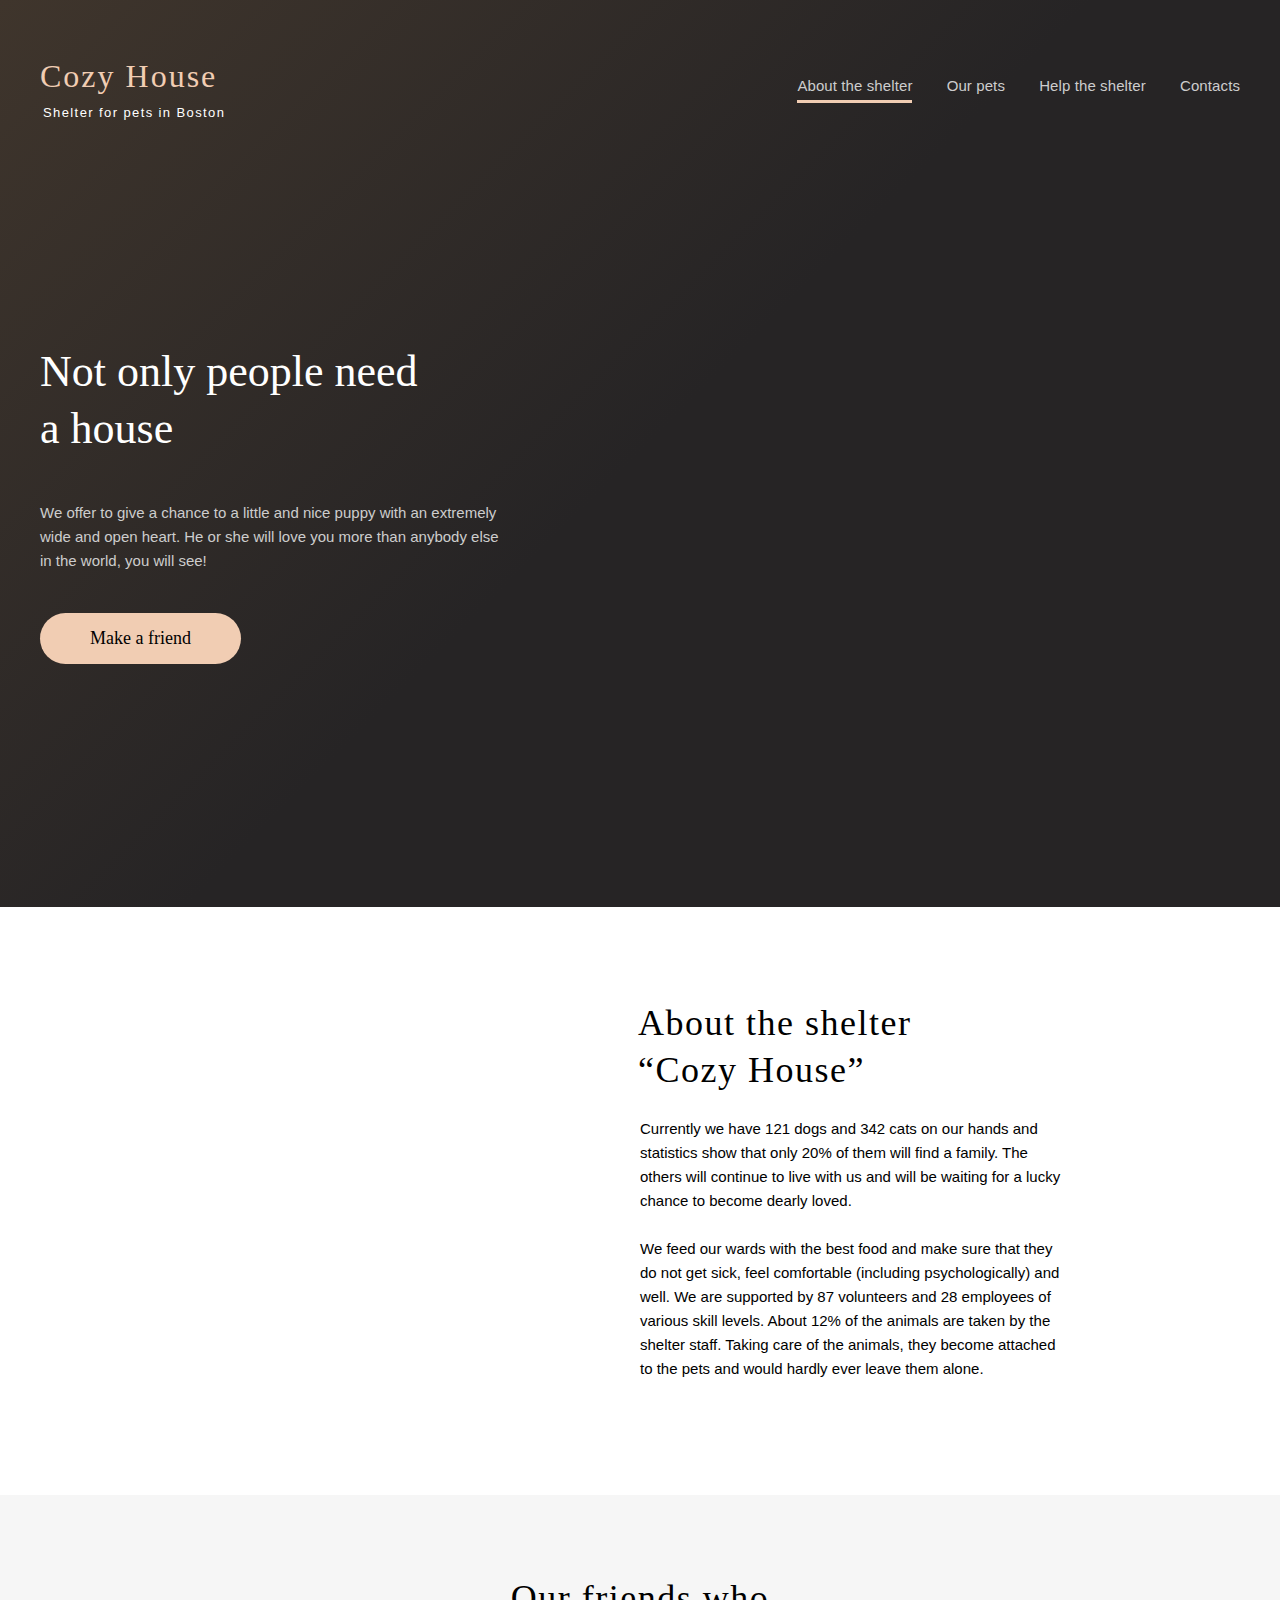
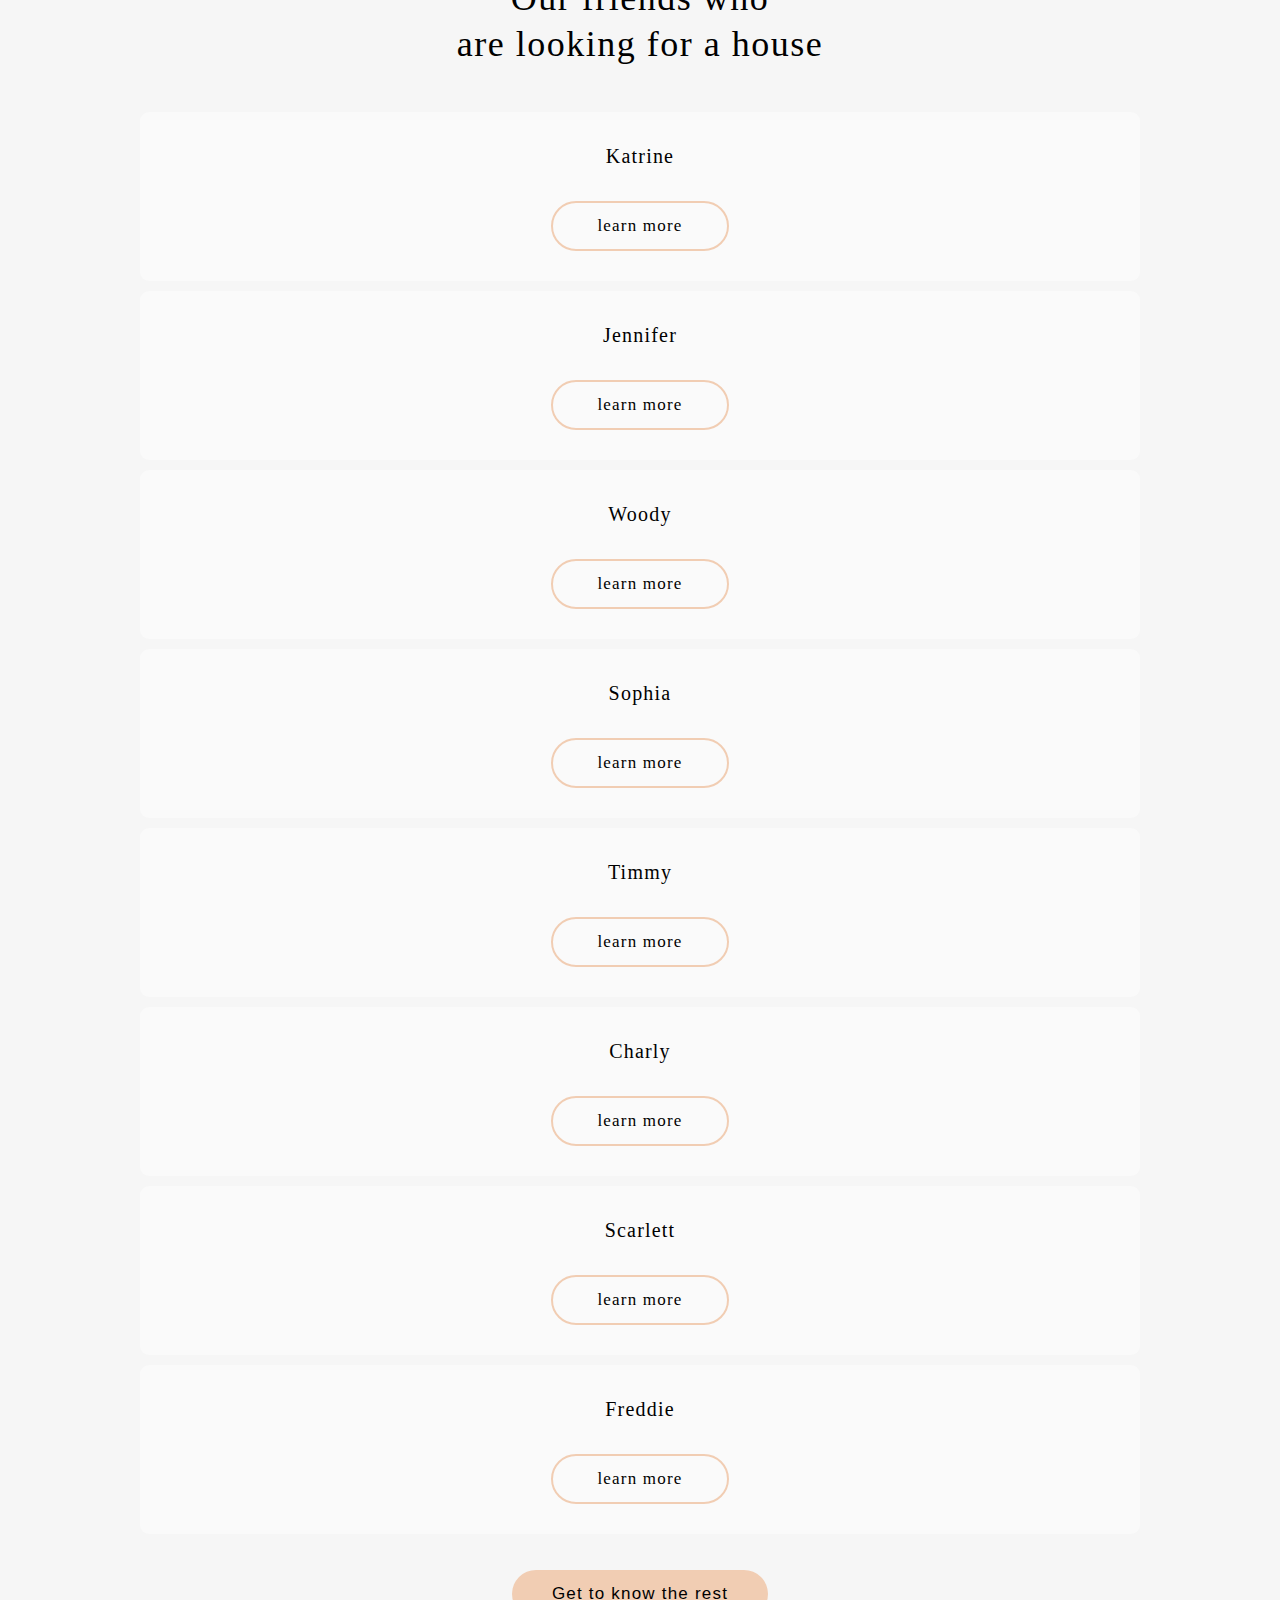
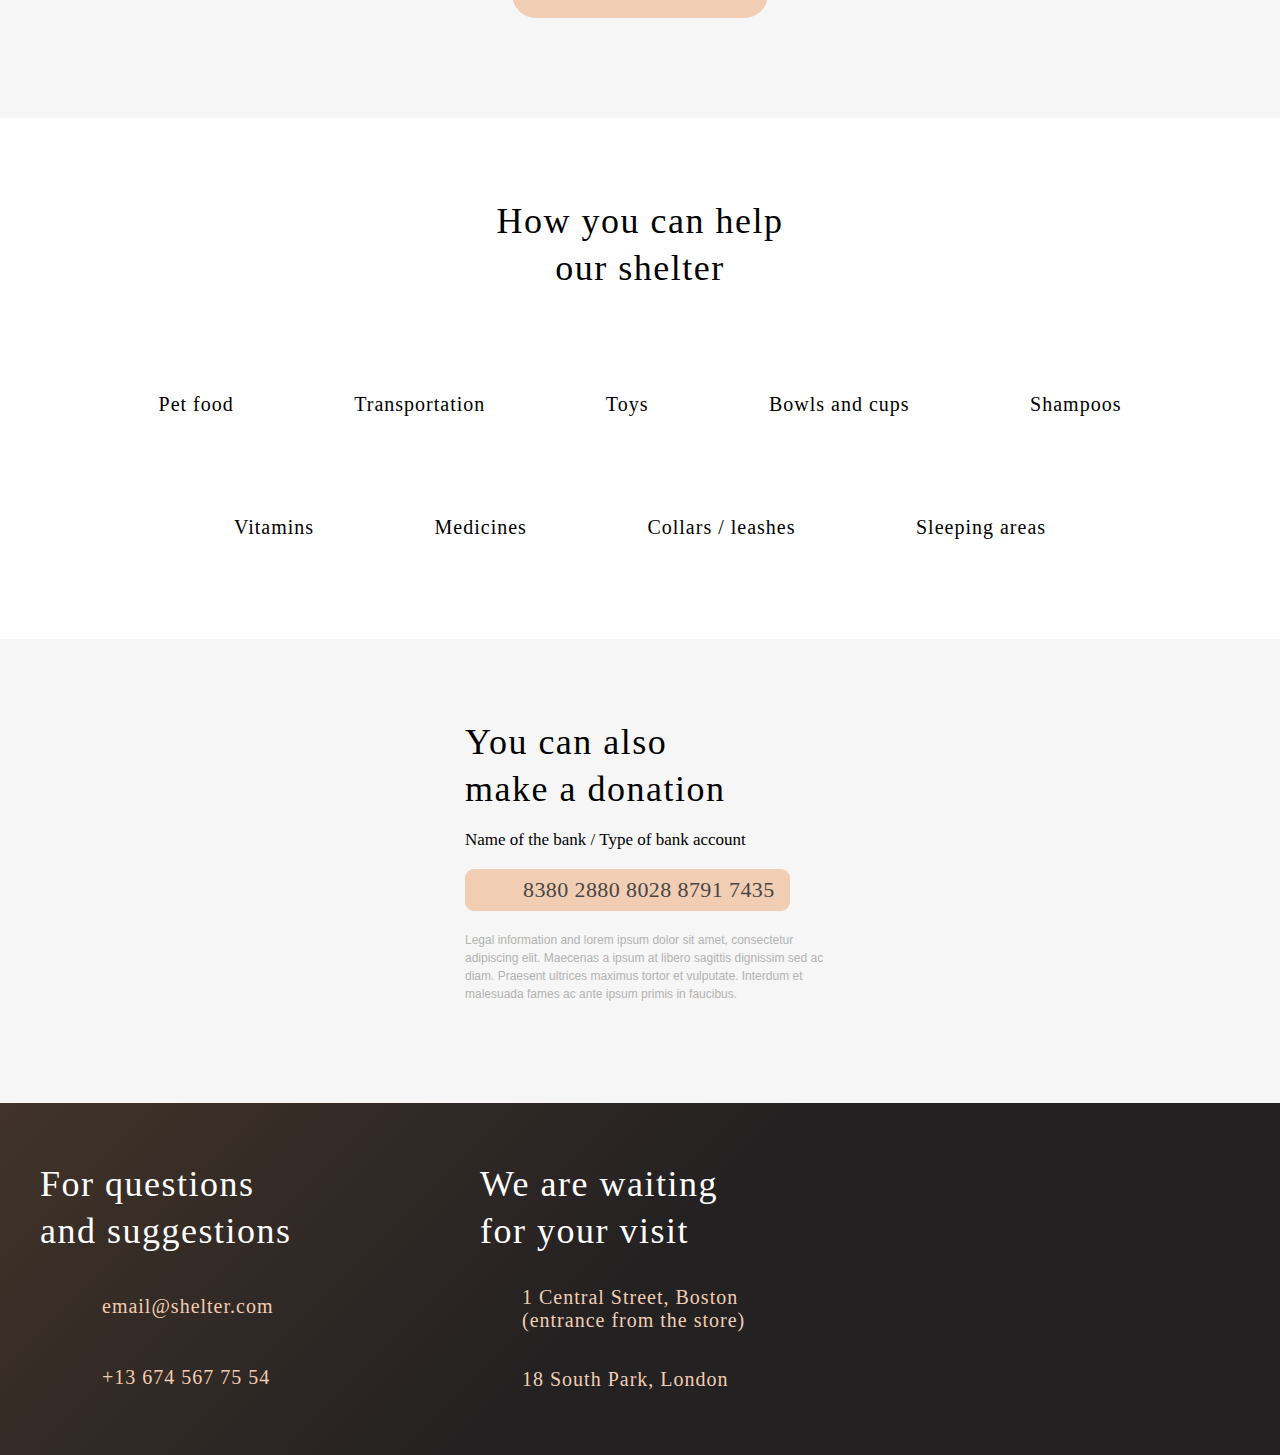
==== shelter/index.html @ b27791b8 "feat: add new files for shelter" ====
<!DOCTYPE html>
<html lang="en">
<head>
    <meta charset="UTF-8">
    <meta http-equiv="X-UA-Compatible" content="IE=edge">
    <meta name="viewport" content="width=device-width, initial-scale=1.0">
    <title>Shelter</title>
    <meta name="description" content="">
    <meta name="keywords" content="">
    <link rel="stylesheet" href="css/style.css">


    <script src="https://ajax.googleapis.com/ajax/libs/jquery/3.6.0/jquery.min.js"></script>

    <!-- owl.carousel -->
    <link rel="stylesheet" href="css/owl.carousel.min.css">
    <script src="js/owl.carousel.min.js"></script>
    <!-- end owl.carousel -->

    
</head>
<body>
    <header>
        <div class="main">
            <a href="index.html" class="logo">          
                <b>Cozy House</b>
                <span>Shelter for pets in Boston</span>
            </a>
            <nav>
                <ul>
                    <li><a href="index.html" class="active">About the shelter</a></li>
                    <li><a href="pets.html">Our pets</a></li>
                    <li><a href="#">Help the shelter</a></li>
                    <li><a href="#">Contacts</a></li>
                </ul>
            </nav>
        </div>
    </header>
    <div class="wrap my-header">
        <div class="main">
            <div class="my-header-cont">                               
                <h1>Not only people need a house</h1>
                <p>We offer to give a chance to a little and nice puppy with an extremely wide and open heart. He or she will love you more than anybody else in the world, you will see!</p>
                <a href="index.html#friends">Make a friend</a>
            </div>
        </div>
    </div>

    <div class="wrap about-home white">
        <div class="main">
            <div class="about-left">
                <img src="img/about-pets.png" alt="">
            </div>
            <div class="about-right">
                <h3>About the shelter “Cozy House”</h3>
                <p>Currently we have 121 dogs and 342 cats on our hands and statistics show that only 20% of them will find a family. The others will continue to live with us and will be waiting for a lucky chance to become dearly loved.</p>
                <p>We feed our wards with the best food and make sure that they do not get sick, feel comfortable (including psychologically) and well. We are supported by 87 volunteers and 28 employees of various skill levels. About 12% of the animals are taken by the shelter staff. Taking care of the animals, they become attached to the pets and would hardly ever leave them alone.</p>
            </div>
        </div>
    </div>

    <div class="wrap friends-home grey" id="friends">
        <div class="main">
            <h3>Our friends who<br> are looking for a house</h3>
            <div class="owl-carousel carusel-home">
                <div class="block-pets">
                    <img src="img/pets-katrine.jpg" alt="">
                    <span>Katrine</span>
                    <div class="learn-more">learn more</div>
                    <div class="info">
                        <div class="type">Cat - British Shorthair</div>
                        <p>Katrine is a beautiful girl. She is as soft as the finest velvet with a thick lush fur. Will love you until the last breath she takes as long as you are the one. She is picky about her affection. She loves cuddles and to stretch into your hands for a deeper relaxations.</p>
                        <ul>
                            <li><strong>Age:</strong> 2 months</li>
                            <li><strong>Inoculations:</strong> none</li>
                            <li><strong>Diseases:</strong> none</li>
                            <li><strong>Parasites:</strong> none</li>
                        </ul>
                    </div>
                </div>

                <div class="block-pets">
                    <img src="img/pets-jennifer.jpg" alt="">
                    <span>Jennifer</span>
                    <div class="learn-more">learn more</div>
                    <div class="info">
                        <div class="type">Dog - Labrador</div>
                        <p>Jennifer is a sweet 2 months old Labrador that is patiently waiting to find a new forever home. This girl really enjoys being able to go outside to run and play, but won't hesitate to play up a storm in the house if she has all of her favorite toys.</p>
                        <ul>
                            <li><strong>Age:</strong> 2 months</li>
                            <li><strong>Inoculations:</strong> none</li>
                            <li><strong>Diseases:</strong> none</li>
                            <li><strong>Parasites:</strong> none</li>
                        </ul>
                    </div>
                </div>
           
                <div class="block-pets">
                    <img src="img/pets-woody.jpg" alt="">
                    <span>Woody</span>
                    <div class="learn-more">learn more</div>
                    <div class="info">
                        <div class="type">Dog - Golden Retriever</div>
                        <p>Woody is a handsome 3 1/2 year old boy. Woody does know basic commands and is a smart pup. Since he is on the stronger side, he will learn a lot from your training. Woody will be happier when he finds a new family that can spend a lot of time with him.</p>
                        <ul>
                            <li><strong>Age:</strong> 2 months</li>
                            <li><strong>Inoculations:</strong> none</li>
                            <li><strong>Diseases:</strong> none</li>
                            <li><strong>Parasites:</strong> none</li>
                        </ul>
                    </div>
                </div>
            
                <div class="block-pets">
                    <img src="img/pets-sophia.jpg" alt="">
                    <span>Sophia</span>
                    <div class="learn-more">learn more</div>
                    <div class="info">
                        <div class="type">Dog - Shih tzu</div>
                        <p>Sophia here and I'm looking for my forever home to live out the best years of my life. I am full of energy. Everyday I'm learning new things, like how to walk on a leash, go potty outside, bark and play with toys and I still need some practice.</p>
                        <ul>
                            <li><strong>Age:</strong> 2 months</li>
                            <li><strong>Inoculations:</strong> none</li>
                            <li><strong>Diseases:</strong> none</li>
                            <li><strong>Parasites:</strong> none</li>
                        </ul>
                    </div>
                </div>
            
                <div class="block-pets">
                    <img src="img/pets-timmy.jpg" alt="">
                    <span>Timmy</span>
                    <div class="learn-more">learn more</div>
                    <div class="info">
                        <div class="type">Cat - British Shorthair</div>
                        <p>Timmy is an adorable grey british shorthair male. He loves to play and snuggle. He is neutered and up to date on age appropriate vaccinations. He can be chatty and enjoys being held. Timmy has a lot to say and wants a person to share his thoughts with.</p>
                        <ul>
                            <li><strong>Age:</strong> 2 months</li>
                            <li><strong>Inoculations:</strong> none</li>
                            <li><strong>Diseases:</strong> none</li>
                            <li><strong>Parasites:</strong> none</li>
                        </ul>
                    </div>
                </div>
            
                <div class="block-pets">
                    <img src="img/pets-charly.jpg" alt="">
                    <span>Charly</span>
                    <div class="learn-more">learn more</div>
                    <div class="info">
                        <div class="type">Dog - Jack Russell Terrier </div>
                        <p>This cute boy, Charly, is three years old and he likes adults and kids. He isn’t fond of many other dogs, so he might do best in a single dog home. Charly has lots of energy, and loves to run and play. We think a fenced yard would make him very happy.</p>
                        <ul>
                            <li><strong>Age:</strong> 2 months</li>
                            <li><strong>Inoculations:</strong> none</li>
                            <li><strong>Diseases:</strong> none</li>
                            <li><strong>Parasites:</strong> none</li>
                        </ul>
                    </div>
                </div>
            
                <div class="block-pets">
                    <img src="img/pets-scarlet.jpg" alt="">
                    <span>Scarlett</span>
                    <div class="learn-more">learn more</div>
                    <div class="info">
                        <div class="type">Dog - Jack Russell Terrier</div>
                        <p>Scarlett is a happy, playful girl who will make you laugh and smile. She forms a bond quickly and will make a loyal companion and a wonderful family dog or a good companion for a single individual too since she likes to hang out and be with her human..</p>
                        <ul>
                            <li><strong>Age:</strong> 2 months</li>
                            <li><strong>Inoculations:</strong> none</li>
                            <li><strong>Diseases:</strong> none</li>
                            <li><strong>Parasites:</strong> none</li>
                        </ul>
                    </div>
                </div>
           
                <div class="block-pets">
                    <img src="img/pets-freddie.jpg" alt="">
                    <span>Freddie</span>
                    <div class="learn-more">learn more</div>
                    <div class="info">
                        <div class="type">Cat - British Shorthair</div>
                        <p>Freddie is a little shy at first, but very sweet when he warms up. He likes playing with shoe strings and bottle caps. He is quick to learn the rhythms of his human’s daily life. Freddie has bounced around a lot in his life, and is looking to find his forever home.</p>
                        <ul>
                            <li><strong>Age:</strong> 2 months</li>
                            <li><strong>Inoculations:</strong> none</li>
                            <li><strong>Diseases:</strong> none</li>
                            <li><strong>Parasites:</strong> none</li>
                        </ul>
                    </div>
                </div>
            </div>
            <a class="link-but" href="pets.html">Get to know the rest</a>
        </div>
    </div>

    <div class="wrap help-home white">
        <div class="main">
            <h3>How you can help<br> our shelter</h3>
            <div class="all-help-block">
                <div class="help-block">
                    <img src="img/icon/icon-pet-food.svg" alt="">
                    <span>Pet food</span>
                </div>
                <div class="help-block">
                    <img src="img/icon/icon-transportation.svg" alt="">
                    <span>Transportation</span>
                </div>
                <div class="help-block">
                    <img src="img/icon/icon-toys.svg" alt="">
                    <span>Toys</span>
                </div>
                <div class="help-block">
                    <img src="img/icon/icon-bowls-and-cups.svg" alt="">
                    <span>Bowls and cups</span>
                </div>
                <div class="help-block">
                    <img src="img/icon/icon-shampoos.svg" alt="">
                    <span>Shampoos</span>
                </div>
                <div class="help-block">
                    <img src="img/icon/icon-vitamins.svg" alt="">
                    <span>Vitamins</span>
                </div>
                <div class="help-block">
                    <img src="img/icon/icon-medicines.svg" alt="">
                    <span>Medicines</span>
                </div>
                <div class="help-block">
                    <img src="img/icon/icon-collars-leashes.svg" alt="">
                    <span>Collars / leashes</span>
                </div>
                <div class="help-block">
                    <img src="img/icon/icon-sleeping-area.svg" alt="">
                    <span>Sleeping areas</span>
                </div>
            </div>
        </div>
    </div>


    <div class="wrap addition grey">
        <div class="main">
            <div class="addition-left">
                <img src="img/donation-dog.png" alt="">
            </div>
            <div class="addition-right">
                <h3>You can also<br> make a donation</h3>
                <p class="big-p">Name of the bank / Type of bank account</p>

                <a class="card-link" href="#">8380 2880 8028 8791 7435</a>

                <p>Legal information and lorem ipsum dolor sit amet, consectetur adipiscing elit. Maecenas a ipsum at libero sagittis dignissim sed ac diam. Praesent ultrices maximus tortor et vulputate. Interdum et malesuada fames ac ante ipsum primis in faucibus.</p>
            </div>
           
        </div>
    </div>
    

    <footer>
        <div class="main">
            <div class="foot-block">
                <h3>For questions<br> and suggestions</h3>
                <a href="mailto:email@shelter.com" class="foot-mail">email@shelter.com</a><br>
                <a href="tel:+136745677554" class="foot-phone">+13 674 567 75 54</a>
            </div>
            <div class="foot-block">
                <h3>We are waiting<br> for your visit</h3>
                <a href="https://www.google.com/maps/@46.0655833,34.298531,10z?hl=ru" class="foot-map">1 Central Street, Boston<br> (entrance from the store)</a><br>
                <a href="https://www.google.com/maps/@46.0655833,34.298531,10z?hl=ru" class="foot-map">18 South Park, London </a>
            </div>
        </div>
    </footer>


    <div class="modal_bg">
        <div class="modal_window">
            <div class="modal_close"></div>
            <div class="modal_content">
                
            </div>
        </div>
    </div>

    
    <script>
        $(document).ready(function(){
            $(".owl-carousel").owlCarousel({
                margin : 70,
                nav : true,
                loop: true,
                navText: [],
                navElement : 'div',
                responsive:{
                    0:{
                        items:1
                    },
                    600:{
                        items:2,
                        margin : 40
                    },
                    1000:{
                        items:3,
                        margin : 40
                    },
                    1200:{
                        items:3,
                    }
                }
                
            });
        });
    </script>


<script src="js/script.js"></script>

    
</body>
</html>
---- shelter/css/style.css ----
@charset "utf-8";

* {
    margin: 0;
    padding: 0;
}

html {
    position: relative;
}

body {
    width: 100%;
    min-width: 320px;
    font-family: Arial, sans-serif;
    font-size: 15px;
    -webkit-text-size-adjust: none;
}

.hidden {
    width:auto;
    margin-right: 20px;
    overflow:hidden;
}

img {
    border: 0;
}

p {
    margin-bottom: 24px;
}

a:hover {
    text-decoration: none;
}

h3 {
    margin-bottom: 23px;
    font-family: Georgia, serif;
    font-weight: 400;
    font-size: 36px;
    line-height: 1.3;
    letter-spacing: 1.5px;
}

header nav ul li a,
header nav ul li a:after,
.learn-more,
.owl-nav .owl-prev:hover,
.owl-nav .owl-next,
.link-but,
.my-header-cont a,
.card-link,
.block-pets,
.modal_close{
    -webkit-transition: all 0.3s;
    -moz-transition: all 0.3s;
    -o-transition: all 0.3s;
    transition: all 0.3s;
}

header,
footer,
.wrap {
    width: auto;
    max-width: 1920px;
    margin: 0 auto;
    padding: 80px 40px 100px 40px;
}

.main {
    margin: 0 auto;
    position: relative;
    min-height: 30px;
    max-width: 1200px;
    width: auto;
}

/*------ HEADER HOME------*/

header {
    padding: 0px 40px 0 40px;
    color: #fff;
    height: 60px;
    position: relative;
    z-index: 1;
    top: 58px;
}

header a {
    color: #fff;
}

header .main {
    display: flex;
    justify-content: space-between;
}

header .logo {
    text-decoration: none;
    font-weight: 300;
}

header .logo b {
    font-family: Georgia, serif;
    font-size: 32px;
    display: block;
    font-weight: 400;
    margin-bottom: 8px;
    letter-spacing: 2.0px;
    color: #F1CDB3
}

header .logo span {
    margin-left: 3px;
    letter-spacing: 1.4px;
    font-size: 13px;
}

header nav {
    margin-top: 19px;
    cursor: default;
}

header nav ul li {
    display: inline-block;
    margin-left: 30px;
}

header nav ul li a {
    text-decoration: none;
    color: #cdcdcd;
    position: relative;
    padding: 4px 0 6px 0;
    letter-spacing: 0.1px;
}

header nav ul li a.active {
    border-bottom: 3px solid #F1CDB3;
}

header nav ul li a:hover {
    color: #fff;
}

/*------ HEADER 2------*/

.header-2 {  
    color: #000;
    height: 60px;
    top: 0px;
    margin:30px 0 30px 0;
}


.header-2 .logo b {
    color: #000;
    font-weight:400;
    margin-bottom: 7px;
    letter-spacing:1.6px;
}

.header-2 .logo span {
    color:#000;
    font-weight:600;
    letter-spacing:1.0px;
}

.header-2 nav ul li a {
    text-decoration: none;
    color: #000;
    position: relative;
    padding: 4px 0 5px 0;
}

.header-2 nav ul li a:hover {
    color: #000000b8;
}

/*------ MY-HEADER HOME------*/


.my-header {
    background: #242223;
    background: linear-gradient(135deg, rgb(63 53 44) 0%, rgb(38 36 37) 50%);
    position: relative;
    margin-top: -60px;
    padding-bottom: 0;
}

.my-header .main {
    background: url(../img/start-screen-puppy.png) no-repeat bottom right 0px;
    min-height: 827px;
    color: #fff;
    display: flex;
    align-items: center;
}

.my-header-cont {
    max-width: 460px;
}

.my-header-cont h1 {
    font-family: Georgia, serif;
    font-weight: 400;
    margin-bottom: 44px;
    font-size: 44px;
    line-height: 1.3;
    width: 400px;
    margin-top:20px;
}

.my-header-cont p {
    line-height: 1.6;
    margin-bottom: 40px;
    color: #cdcdcd;
}

.my-header-cont a {
    color: #000;
    background: #F1CDB3;
    text-decoration: none;
    padding: 15px 50px;
    display: inline-block;
    border-radius: 50px;
    font-family: Georgia, serif;
    font-size: 18px
}

.my-header-cont a:hover {
    background: #FDDCC4;
}

/*------ BG COLORS BLOCKS ------*/

.white {
    background: #fff;
}

.grey {
    background: #F6F6F6;
}

/*------ ABOUT HOME ------*/

.about-home .main {
    display: flex;
    margin-bottom:-10px;  
}

.about-home .about-left {
    width: 50%;
    text-align: center;
}
.about-home .about-left img {
    display:inline-block; margin: 0px 0 0 44px;
}

.about-home .about-right {
    width: 50%;
    max-width: 430px;
}

.about-home h3 {
    max-width: 360px;
    margin-top:13px;
    margin-left:-2px;
}

.about-home .about-right p {
    line-height: 1.6
}

/*------ FRIENDS HOME ------*/

.friends-home {
    text-align: center;
}

.friends-home h3 {
    margin-bottom: 60px;
}

.carusel-home {
    margin: -16px 90px 36px 90px !important;
    width: calc(100% - 180px) !important;
    
}

.block-pets {
    background: #fafafa;
    padding-bottom: 30px;
    border-radius: 9px;
    font-family: Georgia, serif;
    overflow:hidden;
    margin:10px;
    cursor:pointer;
}

.block-pets:hover {
    box-shadow: 0 0 18px #00000017;
}

.block-pets img {
    margin-bottom: 29px;
}

.block-pets span {
    font-size: 20px;
    letter-spacing: 1.2px;
    display: block;
    margin-bottom: 33px;
}

.block-pets .learn-more {
    border: 2px solid #F1CDB3;
    display: inline-block;
    padding: 13px 44px;
    border-radius: 50px;
    cursor: pointer;
    font-size: 17px;
    letter-spacing: 1.2px;
}

.block-pets:hover .learn-more {
    background: #F1CDB3;
}

.block-pets .info {
    display: none;
}

.carusel-home .owl-nav {
    position: absolute;
    left: -90px;
    right: -90px;
    top: calc(50% - 35px);
}

.owl-nav .owl-prev {
    border: 2px solid #F1CDB3;
    width: 52px;
    height: 52px;
    border-radius: 50%;
    position: absolute;
    left: 0;
    background: url(../img/icon/left-arrow.svg) no-repeat center center;
    background-size: 16px;
}

.owl-nav .owl-next {
    border: 2px solid #F1CDB3;
    width: 52px;
    height: 52px;
    border-radius: 50%;
    position: absolute;
    right: 0;
    background: url(../img/icon/right-arrow.svg) no-repeat center center;
    background-size: 16px;
}

.owl-nav .owl-prev:hover,
.owl-nav .owl-next:hover {
    background-color: #F1CDB3;
}

.owl-prev.disabled,
.owl-next.disabled {
    border: 2px solid #00000085;
    opacity: 0.3;
    cursor: default !important;
}

.owl-prev.disabled:hover,
.owl-next.disabled:hover {
    background-color: #F6F6F6;
}

.link-but {
    background: #F1CDB3;
    display: inline-block;
    padding: 14px 40px;
    text-decoration: none;
    border-radius: 50px;
    cursor: pointer;
    font-size: 17px;
    letter-spacing: 1.2px;
    color: #000
}

.link-but:hover {
    background: #FDDCC4;
}

/*------ HELP HOME ------*/

.help-home {
    text-align: center;
}

.help-home h3 {
    margin-bottom: 60px;
}

.all-help-block {
    display: flex;
    flex-wrap: wrap;
    justify-content: center;
    max-width: 1026px;
    margin: 59px auto 0 auto;
    justify-items: center;
    gap: 59px 120.5px;    
}


.help-block span {
   display:block;
    font-family: Georgia, serif;
    font-size: 20px;
    margin-top: 24px;
    letter-spacing: 1px;
}

/*------ ADDITION HOME------*/

.addition .main {
    display: flex;
    justify-content: center;
    align-items: center;
    margin-bottom:-24px;
}

.addition-left {
    margin-right: 30px;
}
.addition-left img {
    margin-top: -13px;
}

.addition-right {
    max-width: 380px;
}

.addition-right h3 {
    margin-bottom: 15px;
}

.addition-right p {
    color: #B2B2B2;
    font-size: 12px;
    line-height: 1.5;
}

.addition-right .big-p {
    color: #000;
    font-family: Georgia, serif;
    font-size: 17px;
    margin-bottom:16px;
}

.card-link {
    font-family: Georgia, serif;
    font-size: 22px;
    text-decoration: none;
    color: #464646;
    background: #F1CDB3 url(../img/icon/credit-card.svg) no-repeat 15px 10px;
    border-radius: 9px;
    padding: 8px 15px 8px 58px;
    display: inline-block;
    margin-bottom: 20px;
    letter-spacing:0.4px;
}

.card-link:hover {
    background-color: #FDDCC4;
}

/*------ FRIENDS-PAGE ------*/

.friends-page {
    text-align:center;
}
.friends-page h3 {
    margin-bottom:60px;
}
.all-pets {
    display:flex; 
    flex-wrap:wrap;
    margin:0 -20px;
    margin-bottom:24px;
}
.all-pets .block-pets {
    width:calc(25% - 40px);
    margin:0 20px 30px 20px;
}


/*------ FOOTER ------*/

footer {
    padding: 0px 40px;
    background: linear-gradient(135deg, rgba(65, 51, 41, 1) 0%, rgba(36, 33, 34, 1) 50%);
    color: #fff;
}

footer a {
    color: #F1CDB3;
    text-decoration: none;
    display: inline-block;
    min-height: 40px;
    margin-bottom: 8px;
    display: flex;
    align-items: center
}

footer .main {
    display: flex;
    background: url(../img/footer-puppy.png) no-repeat bottom right;
    padding: 58px 0 50px 0;
}

.foot-block {
    font-size: 20px;
    font-family: Georgia, serif;
    width: 30%;
    margin-right: 80px;
    letter-spacing:1px;
}

.foot-block h3 {
    margin-bottom: 32px
}

.foot-mail {
    background: url(../img/icon/icon-email.svg) no-repeat 0 center;
    padding-left: 62px;
}

.foot-phone {
    background: url(../img/icon/icon-phone.svg) no-repeat 0 center;
    padding-left: 62px;
}

.foot-map {
    background: url(../img/icon/icon-marker.svg) no-repeat 0 center;
    padding-left: 42px;
    margin-bottom: 4px;
}

/*------ MODAL ------*/

.modal_bg {
    position: fixed;
    top: 0;
    right: 0;
    bottom: 0;
    left: 0;
    background: #0000009e;
    z-index: 100;
    display: flex;
    display: none;
    overflow-y: auto;
    padding: 20px;
}

.modal_window {
    background: #fafafa;
    padding: 40px 40px 50px 40px;
    position: relative;
    max-width: 800px;
    width: 100%;
    min-height: 100px;
    margin: auto;
    align-self: center;
    border-radius:9px;
}

.modal_close {
    position: absolute;
    margin: 0;
    right: -54px;
    top: -46px;
    background: url(../img/icon/close.svg) no-repeat center center;
    background-size: 14px;
    display: block;
    width: 50px;
    height: 50px;
    cursor: pointer;
    border:2px solid #FDDCC4;
    border-radius:50%;
}
.modal_close:hover {
    background-color:#FDDCC4;
}

.modal_content {
    display: flex;
    align-items: center;
    font-family: Georgia, serif;
}

.modal_content img {margin-right:40px;}
.modal_content b {
    font-weight: 400;
    font-size: 36px;
    letter-spacing: 2px;
    margin-bottom:10px;
    display:block;
}
.modal_content .type {font-size:18px; font-weight:bold; margin-bottom:30px}
.modal_content p {
    max-height: auto;
    font-size: 15px;
    line-height: 1.5;
    margin-bottom: 30px;
}
.modal_content ul {
    list-style:none;
}
.modal_content ul li {
margin-bottom:8px;
}
.modal_content ul li:before {
    content:"•";
    color: #F1CDB3;
    font-size:18px;
    line-height:0.3;
    margin-right:10px;
    position:relative; 
    top:1px
}
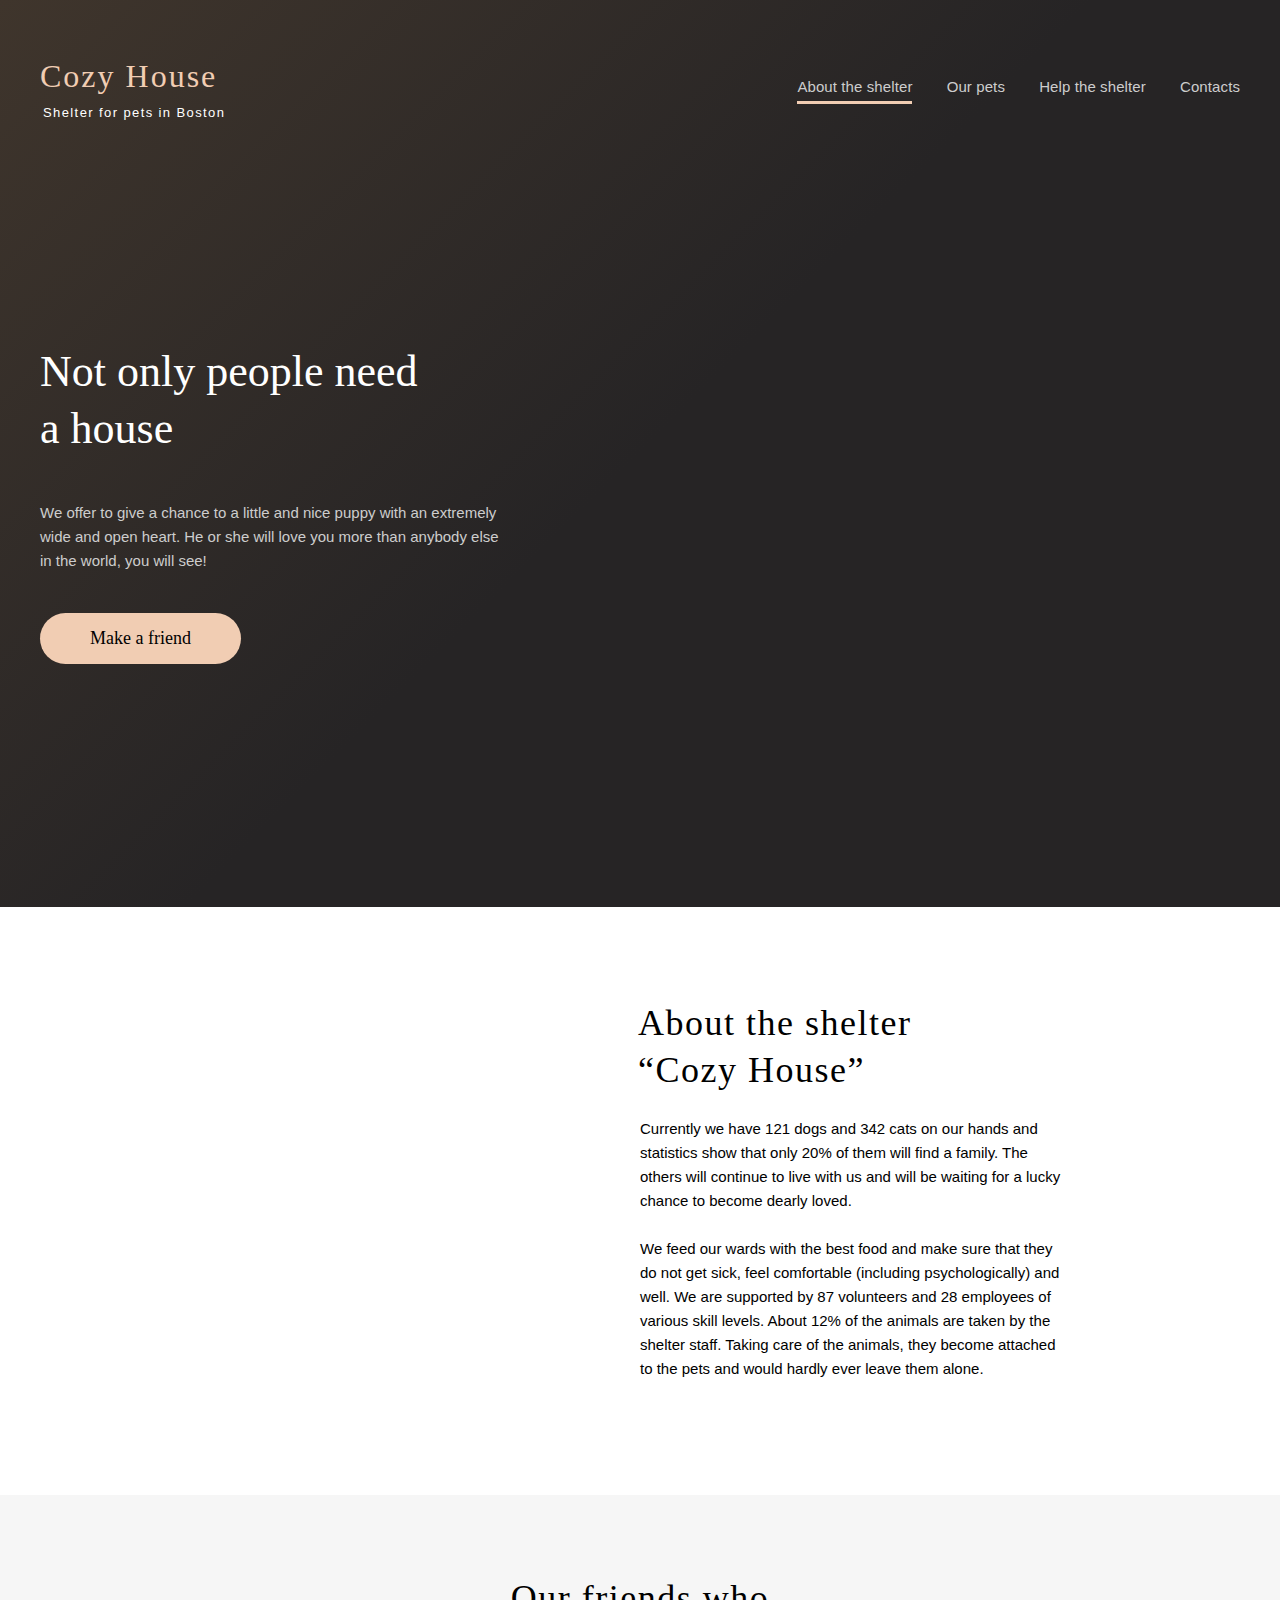
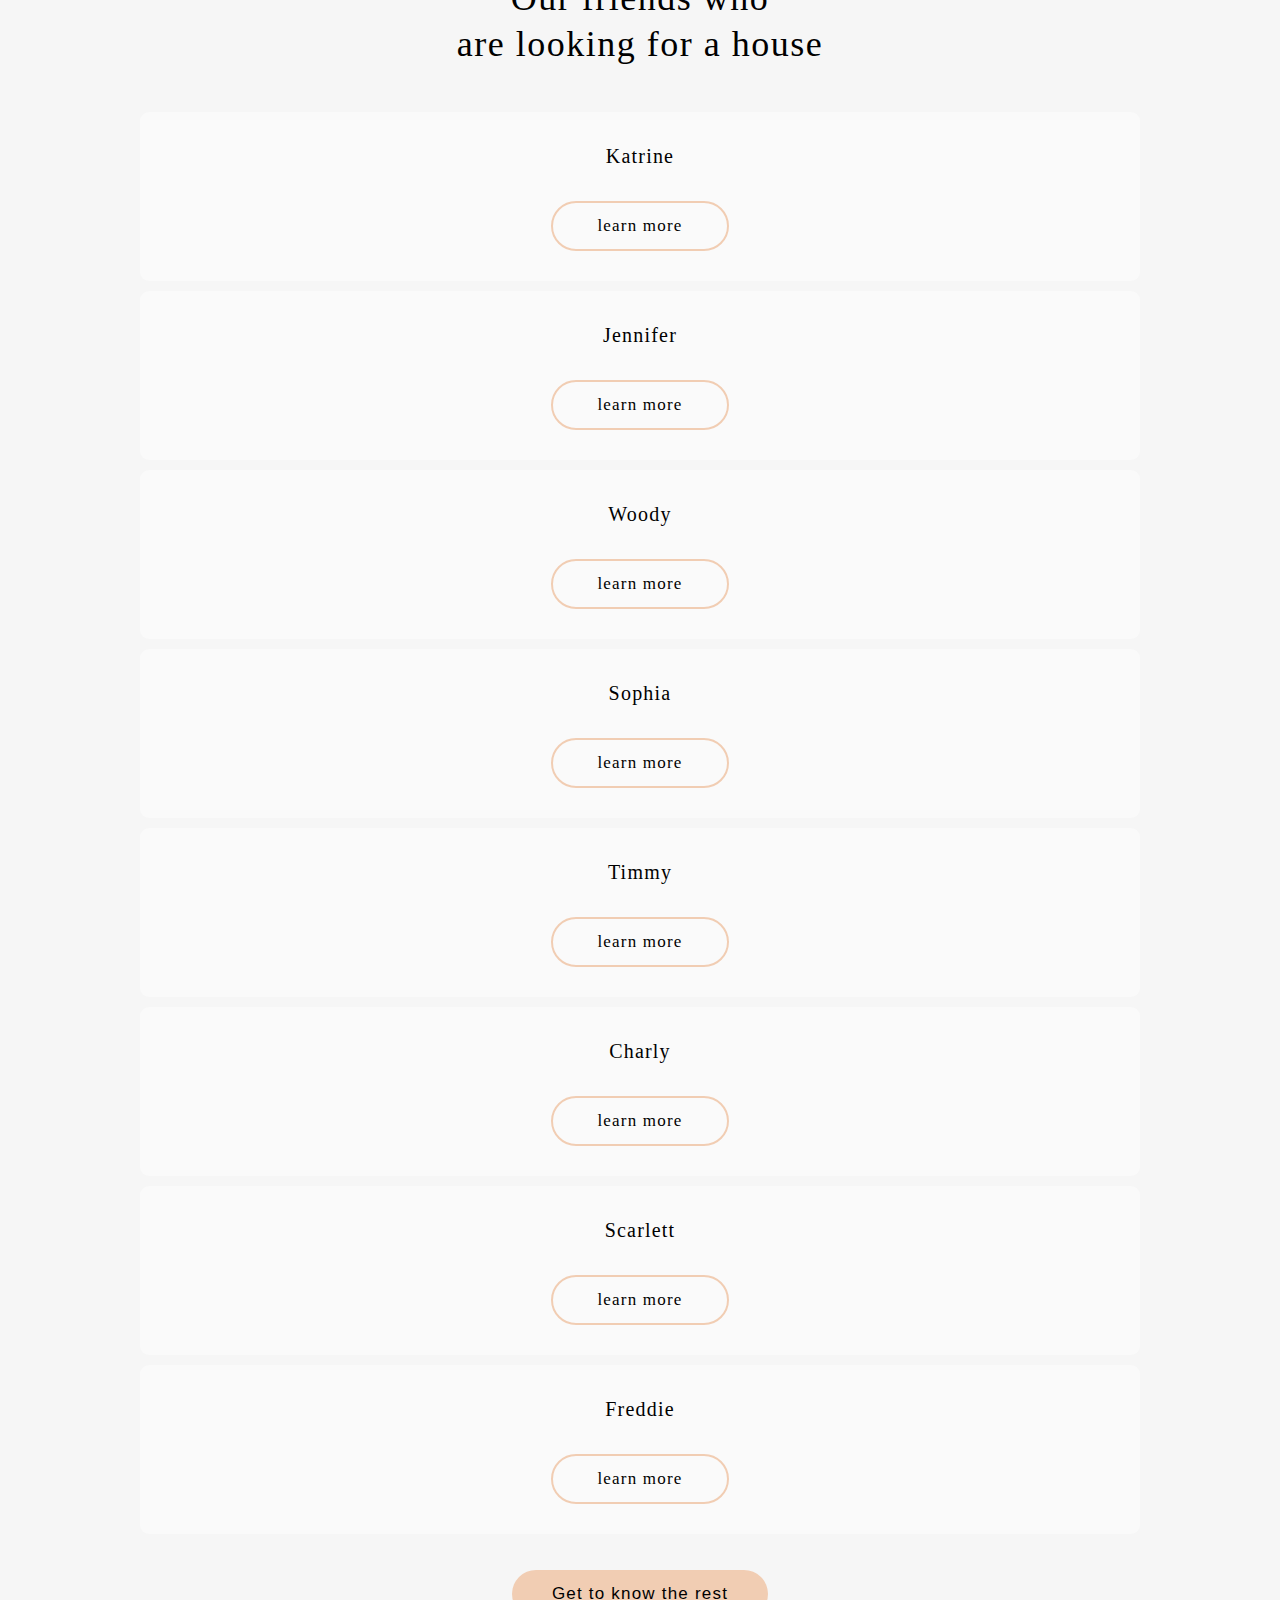
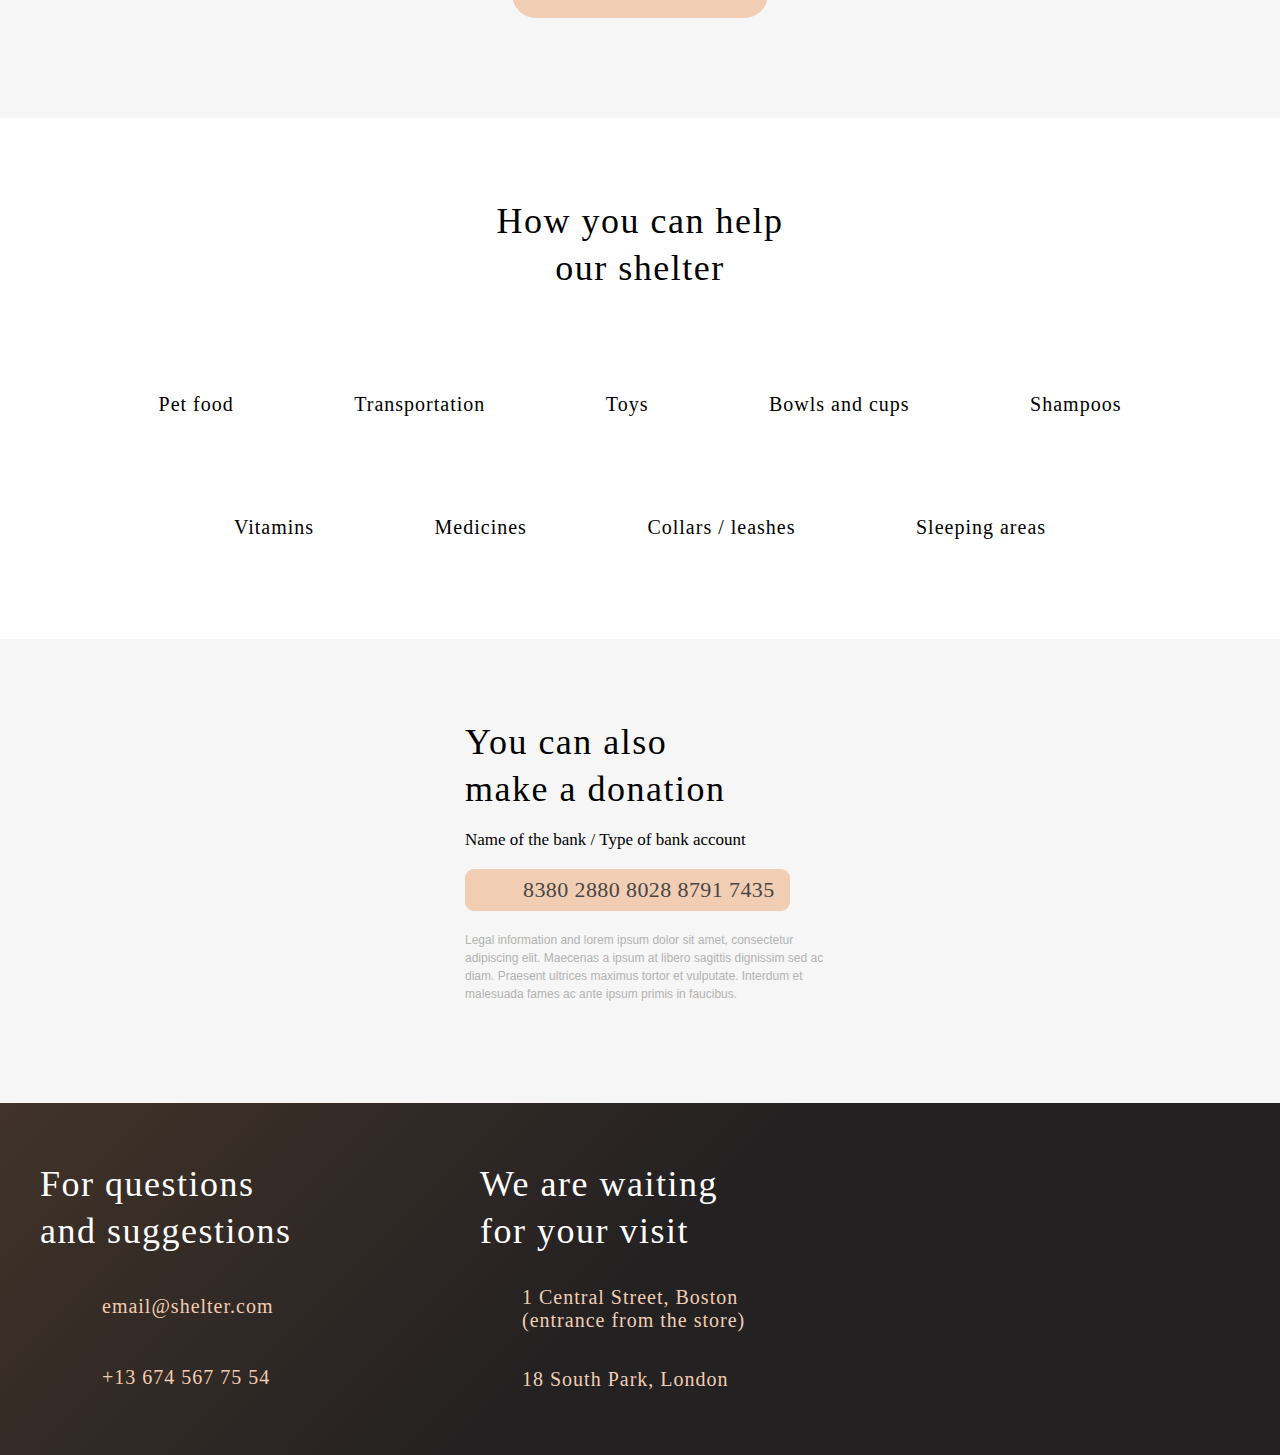
==== commit 42f3870b: "add adaptive version 768 and 320" ====
--- a/shelter/index.html
+++ b/shelter/index.html
@@ -7,8 +7,17 @@
     <title>Shelter</title>
     <meta name="description" content="">
     <meta name="keywords" content="">
+
+    <!-- Mobile -->
+    <meta name="apple-mobile-web-app-capable" content="yes" />
+    <meta name="viewport" content="width=device-width,initial-scale=1,maximum-scale=1,user-scalable=no" />
+    <meta http-equiv="X-UA-Compatible" content="IE=edge,chrome=1" />
+    <meta name="HandheldFriendly" content="true" />
+    <!-- Mobile end-->
+
     <link rel="stylesheet" href="css/style.css">
-
+    <link rel="stylesheet" href="css/media.css">
+    <link rel="shortcut icon" href="favicon.ico" type="image/x-icon">
 
     <script src="https://ajax.googleapis.com/ajax/libs/jquery/3.6.0/jquery.min.js"></script>
 
@@ -30,10 +39,11 @@
                 <ul>
                     <li><a href="index.html" class="active">About the shelter</a></li>
                     <li><a href="pets.html">Our pets</a></li>
-                    <li><a href="#">Help the shelter</a></li>
-                    <li><a href="#">Contacts</a></li>
+                    <li><a href="#help">Help the shelter</a></li>
+                    <li><a href="#contact">Contacts</a></li>
                 </ul>
             </nav>
+            <div id="nav-toggle"><span></span></div>
         </div>
     </header>
     <div class="wrap my-header">
@@ -195,7 +205,7 @@
         </div>
     </div>
 
-    <div class="wrap help-home white">
+    <div class="wrap help-home white" id="help">
         <div class="main">
             <h3>How you can help<br> our shelter</h3>
             <div class="all-help-block">
@@ -258,7 +268,7 @@
     </div>
     
 
-    <footer>
+    <footer id="contact">
         <div class="main">
             <div class="foot-block">
                 <h3>For questions<br> and suggestions</h3>
@@ -296,15 +306,11 @@
                     0:{
                         items:1
                     },
-                    600:{
+                    768:{
                         items:2,
-                        margin : 40
+                        margin : 20
                     },
-                    1000:{
-                        items:3,
-                        margin : 40
-                    },
-                    1200:{
+                    1280:{
                         items:3,
                     }
                 }
--- a/shelter/css/style.css
+++ b/shelter/css/style.css
@@ -1,632 +1,700 @@
-@charset "utf-8";
-
-* {
-    margin: 0;
-    padding: 0;
-}
-
-html {
-    position: relative;
-}
-
-body {
-    width: 100%;
-    min-width: 320px;
-    font-family: Arial, sans-serif;
-    font-size: 15px;
-    -webkit-text-size-adjust: none;
-}
-
-.hidden {
-    width:auto;
-    margin-right: 20px;
-    overflow:hidden;
-}
-
-img {
-    border: 0;
-}
-
-p {
-    margin-bottom: 24px;
-}
-
-a:hover {
-    text-decoration: none;
-}
-
-h3 {
-    margin-bottom: 23px;
-    font-family: Georgia, serif;
-    font-weight: 400;
-    font-size: 36px;
-    line-height: 1.3;
-    letter-spacing: 1.5px;
-}
-
-header nav ul li a,
-header nav ul li a:after,
-.learn-more,
-.owl-nav .owl-prev:hover,
-.owl-nav .owl-next,
-.link-but,
-.my-header-cont a,
-.card-link,
-.block-pets,
-.modal_close{
-    -webkit-transition: all 0.3s;
-    -moz-transition: all 0.3s;
-    -o-transition: all 0.3s;
-    transition: all 0.3s;
-}
-
-header,
-footer,
-.wrap {
-    width: auto;
-    max-width: 1920px;
-    margin: 0 auto;
-    padding: 80px 40px 100px 40px;
-}
-
-.main {
-    margin: 0 auto;
-    position: relative;
-    min-height: 30px;
-    max-width: 1200px;
-    width: auto;
-}
-
-/*------ HEADER HOME------*/
-
-header {
-    padding: 0px 40px 0 40px;
-    color: #fff;
-    height: 60px;
-    position: relative;
-    z-index: 1;
-    top: 58px;
-}
-
-header a {
-    color: #fff;
-}
-
-header .main {
-    display: flex;
-    justify-content: space-between;
-}
-
-header .logo {
-    text-decoration: none;
-    font-weight: 300;
-}
-
-header .logo b {
-    font-family: Georgia, serif;
-    font-size: 32px;
-    display: block;
-    font-weight: 400;
-    margin-bottom: 8px;
-    letter-spacing: 2.0px;
-    color: #F1CDB3
-}
-
-header .logo span {
-    margin-left: 3px;
-    letter-spacing: 1.4px;
-    font-size: 13px;
-}
-
-header nav {
-    margin-top: 19px;
-    cursor: default;
-}
-
-header nav ul li {
-    display: inline-block;
-    margin-left: 30px;
-}
-
-header nav ul li a {
-    text-decoration: none;
-    color: #cdcdcd;
-    position: relative;
-    padding: 4px 0 6px 0;
-    letter-spacing: 0.1px;
-}
-
-header nav ul li a.active {
-    border-bottom: 3px solid #F1CDB3;
-}
-
-header nav ul li a:hover {
-    color: #fff;
-}
-
-/*------ HEADER 2------*/
-
-.header-2 {  
-    color: #000;
-    height: 60px;
-    top: 0px;
-    margin:30px 0 30px 0;
-}
-
-
-.header-2 .logo b {
-    color: #000;
-    font-weight:400;
-    margin-bottom: 7px;
-    letter-spacing:1.6px;
-}
-
-.header-2 .logo span {
-    color:#000;
-    font-weight:600;
-    letter-spacing:1.0px;
-}
-
-.header-2 nav ul li a {
-    text-decoration: none;
-    color: #000;
-    position: relative;
-    padding: 4px 0 5px 0;
-}
-
-.header-2 nav ul li a:hover {
-    color: #000000b8;
-}
-
-/*------ MY-HEADER HOME------*/
-
-
-.my-header {
-    background: #242223;
-    background: linear-gradient(135deg, rgb(63 53 44) 0%, rgb(38 36 37) 50%);
-    position: relative;
-    margin-top: -60px;
-    padding-bottom: 0;
-}
-
-.my-header .main {
-    background: url(../img/start-screen-puppy.png) no-repeat bottom right 0px;
-    min-height: 827px;
-    color: #fff;
-    display: flex;
-    align-items: center;
-}
-
-.my-header-cont {
-    max-width: 460px;
-}
-
-.my-header-cont h1 {
-    font-family: Georgia, serif;
-    font-weight: 400;
-    margin-bottom: 44px;
-    font-size: 44px;
-    line-height: 1.3;
-    width: 400px;
-    margin-top:20px;
-}
-
-.my-header-cont p {
-    line-height: 1.6;
-    margin-bottom: 40px;
-    color: #cdcdcd;
-}
-
-.my-header-cont a {
-    color: #000;
-    background: #F1CDB3;
-    text-decoration: none;
-    padding: 15px 50px;
-    display: inline-block;
-    border-radius: 50px;
-    font-family: Georgia, serif;
-    font-size: 18px
-}
-
-.my-header-cont a:hover {
-    background: #FDDCC4;
-}
-
-/*------ BG COLORS BLOCKS ------*/
-
-.white {
-    background: #fff;
-}
-
-.grey {
-    background: #F6F6F6;
-}
-
-/*------ ABOUT HOME ------*/
-
-.about-home .main {
-    display: flex;
-    margin-bottom:-10px;  
-}
-
-.about-home .about-left {
-    width: 50%;
-    text-align: center;
-}
-.about-home .about-left img {
-    display:inline-block; margin: 0px 0 0 44px;
-}
-
-.about-home .about-right {
-    width: 50%;
-    max-width: 430px;
-}
-
-.about-home h3 {
-    max-width: 360px;
-    margin-top:13px;
-    margin-left:-2px;
-}
-
-.about-home .about-right p {
-    line-height: 1.6
-}
-
-/*------ FRIENDS HOME ------*/
-
-.friends-home {
-    text-align: center;
-}
-
-.friends-home h3 {
-    margin-bottom: 60px;
-}
-
-.carusel-home {
-    margin: -16px 90px 36px 90px !important;
-    width: calc(100% - 180px) !important;
-    
-}
-
-.block-pets {
-    background: #fafafa;
-    padding-bottom: 30px;
-    border-radius: 9px;
-    font-family: Georgia, serif;
-    overflow:hidden;
-    margin:10px;
-    cursor:pointer;
-}
-
-.block-pets:hover {
-    box-shadow: 0 0 18px #00000017;
-}
-
-.block-pets img {
-    margin-bottom: 29px;
-}
-
-.block-pets span {
-    font-size: 20px;
-    letter-spacing: 1.2px;
-    display: block;
-    margin-bottom: 33px;
-}
-
-.block-pets .learn-more {
-    border: 2px solid #F1CDB3;
-    display: inline-block;
-    padding: 13px 44px;
-    border-radius: 50px;
-    cursor: pointer;
-    font-size: 17px;
-    letter-spacing: 1.2px;
-}
-
-.block-pets:hover .learn-more {
-    background: #F1CDB3;
-}
-
-.block-pets .info {
-    display: none;
-}
-
-.carusel-home .owl-nav {
-    position: absolute;
-    left: -90px;
-    right: -90px;
-    top: calc(50% - 35px);
-}
-
-.owl-nav .owl-prev {
-    border: 2px solid #F1CDB3;
-    width: 52px;
-    height: 52px;
-    border-radius: 50%;
-    position: absolute;
-    left: 0;
-    background: url(../img/icon/left-arrow.svg) no-repeat center center;
-    background-size: 16px;
-}
-
-.owl-nav .owl-next {
-    border: 2px solid #F1CDB3;
-    width: 52px;
-    height: 52px;
-    border-radius: 50%;
-    position: absolute;
-    right: 0;
-    background: url(../img/icon/right-arrow.svg) no-repeat center center;
-    background-size: 16px;
-}
-
-.owl-nav .owl-prev:hover,
-.owl-nav .owl-next:hover {
-    background-color: #F1CDB3;
-}
-
-.owl-prev.disabled,
-.owl-next.disabled {
-    border: 2px solid #00000085;
-    opacity: 0.3;
-    cursor: default !important;
-}
-
-.owl-prev.disabled:hover,
-.owl-next.disabled:hover {
-    background-color: #F6F6F6;
-}
-
-.link-but {
-    background: #F1CDB3;
-    display: inline-block;
-    padding: 14px 40px;
-    text-decoration: none;
-    border-radius: 50px;
-    cursor: pointer;
-    font-size: 17px;
-    letter-spacing: 1.2px;
-    color: #000
-}
-
-.link-but:hover {
-    background: #FDDCC4;
-}
-
-/*------ HELP HOME ------*/
-
-.help-home {
-    text-align: center;
-}
-
-.help-home h3 {
-    margin-bottom: 60px;
-}
-
-.all-help-block {
-    display: flex;
-    flex-wrap: wrap;
-    justify-content: center;
-    max-width: 1026px;
-    margin: 59px auto 0 auto;
-    justify-items: center;
-    gap: 59px 120.5px;    
-}
-
-
-.help-block span {
-   display:block;
-    font-family: Georgia, serif;
-    font-size: 20px;
-    margin-top: 24px;
-    letter-spacing: 1px;
-}
-
-/*------ ADDITION HOME------*/
-
-.addition .main {
-    display: flex;
-    justify-content: center;
-    align-items: center;
-    margin-bottom:-24px;
-}
-
-.addition-left {
-    margin-right: 30px;
-}
-.addition-left img {
-    margin-top: -13px;
-}
-
-.addition-right {
-    max-width: 380px;
-}
-
-.addition-right h3 {
-    margin-bottom: 15px;
-}
-
-.addition-right p {
-    color: #B2B2B2;
-    font-size: 12px;
-    line-height: 1.5;
-}
-
-.addition-right .big-p {
-    color: #000;
-    font-family: Georgia, serif;
-    font-size: 17px;
-    margin-bottom:16px;
-}
-
-.card-link {
-    font-family: Georgia, serif;
-    font-size: 22px;
-    text-decoration: none;
-    color: #464646;
-    background: #F1CDB3 url(../img/icon/credit-card.svg) no-repeat 15px 10px;
-    border-radius: 9px;
-    padding: 8px 15px 8px 58px;
-    display: inline-block;
-    margin-bottom: 20px;
-    letter-spacing:0.4px;
-}
-
-.card-link:hover {
-    background-color: #FDDCC4;
-}
-
-/*------ FRIENDS-PAGE ------*/
-
-.friends-page {
-    text-align:center;
-}
-.friends-page h3 {
-    margin-bottom:60px;
-}
-.all-pets {
-    display:flex; 
-    flex-wrap:wrap;
-    margin:0 -20px;
-    margin-bottom:24px;
-}
-.all-pets .block-pets {
-    width:calc(25% - 40px);
-    margin:0 20px 30px 20px;
-}
-
-
-/*------ FOOTER ------*/
-
-footer {
-    padding: 0px 40px;
-    background: linear-gradient(135deg, rgba(65, 51, 41, 1) 0%, rgba(36, 33, 34, 1) 50%);
-    color: #fff;
-}
-
-footer a {
-    color: #F1CDB3;
-    text-decoration: none;
-    display: inline-block;
-    min-height: 40px;
-    margin-bottom: 8px;
-    display: flex;
-    align-items: center
-}
-
-footer .main {
-    display: flex;
-    background: url(../img/footer-puppy.png) no-repeat bottom right;
-    padding: 58px 0 50px 0;
-}
-
-.foot-block {
-    font-size: 20px;
-    font-family: Georgia, serif;
-    width: 30%;
-    margin-right: 80px;
-    letter-spacing:1px;
-}
-
-.foot-block h3 {
-    margin-bottom: 32px
-}
-
-.foot-mail {
-    background: url(../img/icon/icon-email.svg) no-repeat 0 center;
-    padding-left: 62px;
-}
-
-.foot-phone {
-    background: url(../img/icon/icon-phone.svg) no-repeat 0 center;
-    padding-left: 62px;
-}
-
-.foot-map {
-    background: url(../img/icon/icon-marker.svg) no-repeat 0 center;
-    padding-left: 42px;
-    margin-bottom: 4px;
-}
-
-/*------ MODAL ------*/
-
-.modal_bg {
-    position: fixed;
-    top: 0;
-    right: 0;
-    bottom: 0;
-    left: 0;
-    background: #0000009e;
-    z-index: 100;
-    display: flex;
-    display: none;
-    overflow-y: auto;
-    padding: 20px;
-}
-
-.modal_window {
-    background: #fafafa;
-    padding: 40px 40px 50px 40px;
-    position: relative;
-    max-width: 800px;
-    width: 100%;
-    min-height: 100px;
-    margin: auto;
-    align-self: center;
-    border-radius:9px;
-}
-
-.modal_close {
-    position: absolute;
-    margin: 0;
-    right: -54px;
-    top: -46px;
-    background: url(../img/icon/close.svg) no-repeat center center;
-    background-size: 14px;
-    display: block;
-    width: 50px;
-    height: 50px;
-    cursor: pointer;
-    border:2px solid #FDDCC4;
-    border-radius:50%;
-}
-.modal_close:hover {
-    background-color:#FDDCC4;
-}
-
-.modal_content {
-    display: flex;
-    align-items: center;
-    font-family: Georgia, serif;
-}
-
-.modal_content img {margin-right:40px;}
-.modal_content b {
-    font-weight: 400;
-    font-size: 36px;
-    letter-spacing: 2px;
-    margin-bottom:10px;
-    display:block;
-}
-.modal_content .type {font-size:18px; font-weight:bold; margin-bottom:30px}
-.modal_content p {
-    max-height: auto;
-    font-size: 15px;
-    line-height: 1.5;
-    margin-bottom: 30px;
-}
-.modal_content ul {
-    list-style:none;
-}
-.modal_content ul li {
-margin-bottom:8px;
-}
-.modal_content ul li:before {
-    content:"•";
-    color: #F1CDB3;
-    font-size:18px;
-    line-height:0.3;
-    margin-right:10px;
-    position:relative; 
-    top:1px
+@charset "utf-8";
+
+* {
+    margin: 0;
+    padding: 0;
+}
+
+html {
+    position: relative;
+}
+
+body {
+    width: 100%;
+    min-width: 320px;
+    font-family: Arial, sans-serif;
+    font-size: 15px;
+    -webkit-text-size-adjust: none;
+}
+
+.hidden {
+    width: auto;
+    margin-right: 20px;
+    overflow: hidden;
+}
+
+img {
+    border: 0;
+}
+
+p {
+    margin-bottom: 24px;
+}
+
+a:hover {
+    text-decoration: none;
+}
+
+h3 {
+    margin-bottom: 23px;
+    font-family: Georgia, serif;
+    font-weight: 400;
+    font-size: 36px;
+    line-height: 1.3;
+    letter-spacing: 1.5px;
+}
+
+header nav ul li a,
+header nav ul li a:after,
+.learn-more,
+.owl-nav .owl-prev:hover,
+.owl-nav .owl-next,
+.link-but,
+.my-header-cont a,
+.card-link,
+.block-pets,
+.modal_close,
+.paginate a {
+    -webkit-transition: all 0.3s;
+    -moz-transition: all 0.3s;
+    -o-transition: all 0.3s;
+    transition: all 0.3s;
+}
+
+header,
+footer,
+.wrap {
+    width: auto;
+    max-width: 1920px;
+    margin: 0 auto;
+    padding: 80px 40px 100px 40px;
+}
+
+.main {
+    margin: 0 auto;
+    position: relative;
+    min-height: 30px;
+    max-width: 1200px;
+    width: auto;
+}
+
+/*------ HEADER HOME------*/
+
+header {
+    padding: 0px 40px 0 40px;
+    color: #fff;
+    height: 60px;
+    position: relative;
+    z-index: 1;
+    top: 58px;
+}
+
+header a {
+    color: #fff;
+}
+
+header .main {
+    display: flex;
+    justify-content: space-between;
+}
+
+header .logo {
+    text-decoration: none;
+    font-weight: 300;
+}
+
+header .logo b {
+    font-family: Georgia, serif;
+    font-size: 32px;
+    display: block;
+    font-weight: 400;
+    margin-bottom: 8px;
+    letter-spacing: 2.0px;
+    color: #F1CDB3
+}
+
+header .logo span {
+    margin-left: 3px;
+    letter-spacing: 1.4px;
+    font-size: 13px;
+}
+
+header nav {
+    margin-top: 20px;
+    cursor: default;
+}
+
+header nav ul li {
+    display: inline-block;
+    margin-left: 30px;
+}
+
+header nav ul li a {
+    text-decoration: none;
+    color: #cdcdcd;
+    position: relative;
+    padding: 4px 0 6px 0;
+    letter-spacing: 0.1px;
+}
+
+header nav ul li a.active {
+    border-bottom: 3px solid #F1CDB3;
+}
+
+header nav ul li a:hover {
+    color: #fff;
+}
+
+/*------ HEADER 2------*/
+
+.header-2 {
+    color: #000;
+    height: 60px;
+    top: 0px;
+    margin: 30px 0 30px 0;
+}
+
+
+.header-2 .logo b {
+    color: #000;
+    font-weight: 400;
+    margin-bottom: 7px;
+    letter-spacing: 1.6px;
+}
+
+.header-2 .logo span {
+    color: #000;
+    font-weight: 600;
+    letter-spacing: 1.0px;
+}
+
+.header-2 nav ul li a {
+    text-decoration: none;
+    color: #000;
+    position: relative;
+    padding: 4px 0 5px 0;
+}
+
+.header-2 nav ul li a:hover {
+    color: #000000b8;
+}
+
+/*------ MY-HEADER HOME------*/
+
+
+.my-header {
+    background: #242223;
+    background: linear-gradient(135deg, rgb(63 53 44) 0%, rgb(38 36 37) 50%);
+    position: relative;
+    margin-top: -60px;
+    padding-bottom: 0;
+}
+
+.my-header .main {
+    background: url(../img/start-screen-puppy.png) no-repeat bottom right 0px;
+    min-height: 827px;
+    color: #fff;
+    display: flex;
+    align-items: center;
+}
+
+.my-header-cont {
+    max-width: 460px;
+}
+
+.my-header-cont h1 {
+    font-family: Georgia, serif;
+    font-weight: 400;
+    margin-bottom: 44px;
+    font-size: 44px;
+    line-height: 1.3;
+    width: 400px;
+    margin-top: 20px;
+}
+
+.my-header-cont p {
+    line-height: 1.6;
+    margin-bottom: 40px;
+    color: #cdcdcd;
+}
+
+.my-header-cont a {
+    color: #000;
+    background: #F1CDB3;
+    text-decoration: none;
+    padding: 15px 50px;
+    display: inline-block;
+    border-radius: 50px;
+    font-family: Georgia, serif;
+    font-size: 18px
+}
+
+.my-header-cont a:hover {
+    background: #FDDCC4;
+}
+
+/*------ BG COLORS BLOCKS ------*/
+
+.white {
+    background: #fff;
+}
+
+.grey {
+    background: #F6F6F6;
+}
+
+/*------ ABOUT HOME ------*/
+
+.about-home .main {
+    display: flex;
+    margin-bottom: -10px;
+}
+
+.about-home .about-left {
+    width: 50%;
+    text-align: center;
+}
+
+.about-home .about-left img {
+    display: inline-block;
+    margin: 0px 0 0 44px;
+}
+
+.about-home .about-right {
+    width: 50%;
+    max-width: 430px;
+}
+
+.about-home h3 {
+    max-width: 360px;
+    margin-top: 13px;
+    margin-left: -2px;
+}
+
+.about-home .about-right p {
+    line-height: 1.6
+}
+
+/*------ FRIENDS HOME ------*/
+
+.friends-home {
+    text-align: center;
+}
+
+.friends-home h3 {
+    margin-bottom: 60px;
+}
+
+.carusel-home {
+    margin: -16px 90px 36px 90px !important;
+    width: calc(100% - 180px) !important;
+
+}
+
+.block-pets {
+    background: #fafafa;
+    padding-bottom: 30px;
+    border-radius: 9px;
+    font-family: Georgia, serif;
+    overflow: hidden;
+    margin: 10px;
+    cursor: pointer;
+}
+
+.block-pets:hover {
+    box-shadow: 0 0 18px #00000017;
+}
+
+.block-pets img {
+    margin-bottom: 29px;
+}
+
+.block-pets span {
+    font-size: 20px;
+    letter-spacing: 1.2px;
+    display: block;
+    margin-bottom: 33px;
+}
+
+.block-pets .learn-more {
+    border: 2px solid #F1CDB3;
+    display: inline-block;
+    padding: 13px 44px;
+    border-radius: 50px;
+    cursor: pointer;
+    font-size: 17px;
+    letter-spacing: 1.2px;
+}
+
+.block-pets:hover .learn-more {
+    background: #F1CDB3;
+}
+
+.block-pets .info {
+    display: none;
+}
+
+.carusel-home .owl-nav {
+    position: absolute;
+    left: -90px;
+    right: -90px;
+    top: calc(50% - 35px);
+}
+
+.owl-nav .owl-prev {
+    border: 2px solid #F1CDB3;
+    width: 52px;
+    height: 52px;
+    border-radius: 50%;
+    position: absolute;
+    left: 0;
+    background: url(../img/icon/left-arrow.svg) no-repeat center center;
+    background-size: 16px;
+}
+
+.owl-nav .owl-next {
+    border: 2px solid #F1CDB3;
+    width: 52px;
+    height: 52px;
+    border-radius: 50%;
+    position: absolute;
+    right: 0;
+    background: url(../img/icon/right-arrow.svg) no-repeat center center;
+    background-size: 16px;
+}
+
+.owl-nav .owl-prev:hover,
+.owl-nav .owl-next:hover {
+    background-color: #F1CDB3;
+}
+
+.owl-prev.disabled,
+.owl-next.disabled {
+    border: 2px solid #00000085;
+    opacity: 0.3;
+    cursor: default !important;
+}
+
+.owl-prev.disabled:hover,
+.owl-next.disabled:hover {
+    background-color: #F6F6F6;
+}
+
+.link-but {
+    background: #F1CDB3;
+    display: inline-block;
+    padding: 14px 40px;
+    text-decoration: none;
+    border-radius: 50px;
+    cursor: pointer;
+    font-size: 17px;
+    letter-spacing: 1.2px;
+    color: #000
+}
+
+.link-but:hover {
+    background: #FDDCC4;
+}
+
+/*------ HELP HOME ------*/
+
+.help-home {
+    text-align: center;
+}
+
+.help-home h3 {
+    margin-bottom: 60px;
+}
+
+.all-help-block {
+    display: flex;
+    flex-wrap: wrap;
+    justify-content: center;
+    max-width: 1026px;
+    margin: 59px auto 0 auto;
+    justify-items: center;
+    gap: 59px 120.5px;
+}
+
+
+.help-block span {
+    display: block;
+    font-family: Georgia, serif;
+    font-size: 20px;
+    margin-top: 24px;
+    letter-spacing: 1px;
+}
+
+/*------ ADDITION HOME------*/
+
+.addition .main {
+    display: flex;
+    justify-content: center;
+    align-items: center;
+    margin-bottom: -24px;
+}
+
+.addition-left {
+    margin-right: 30px;
+}
+
+.addition-left img {
+    margin-top: -13px;
+}
+
+.addition-right {
+    max-width: 380px;
+}
+
+.addition-right h3 {
+    margin-bottom: 15px;
+}
+
+.addition-right p {
+    color: #B2B2B2;
+    font-size: 12px;
+    line-height: 1.5;
+}
+
+.addition-right .big-p {
+    color: #000;
+    font-family: Georgia, serif;
+    font-size: 17px;
+    margin-bottom: 16px;
+}
+
+.card-link {
+    font-family: Georgia, serif;
+    font-size: 22px;
+    text-decoration: none;
+    color: #464646;
+    background: #F1CDB3 url(../img/icon/credit-card.svg) no-repeat 15px 10px;
+    border-radius: 9px;
+    padding: 8px 15px 8px 58px;
+    display: inline-block;
+    margin-bottom: 20px;
+    letter-spacing: 0.4px;
+}
+
+.card-link:hover {
+    background-color: #FDDCC4;
+}
+
+/*------ FRIENDS-PAGE ------*/
+
+.friends-page {
+    text-align: center;
+    margin-bottom:-3px;
+}
+
+.friends-page h3 {
+    margin-bottom: 60px;
+}
+
+.all-pets {
+    display: flex;
+    flex-wrap: wrap;
+    margin: 0 -20px;
+    margin-bottom: 28px;
+}
+
+.all-pets .block-pets {
+    width: calc(25% - 40px);
+    margin: 0 20px 32px 20px;
+}
+.all-pets .block-pets img {
+   margin-bottom:24px;
+}
+
+
+/*------ FOOTER ------*/
+
+footer {
+    padding: 0px 40px;
+    background: linear-gradient(135deg, rgba(65, 51, 41, 1) 0%, rgba(36, 33, 34, 1) 50%);
+    color: #fff;
+}
+
+footer a {
+    color: #F1CDB3;
+    text-decoration: none;
+    display: inline-block;
+    min-height: 40px;
+    margin-bottom: 8px;
+    display: flex;
+    align-items: center
+}
+
+footer .main {
+    display: flex;
+    background: url(../img/footer-puppy.png) no-repeat bottom right;
+    padding: 58px 0 50px 0;
+}
+
+.foot-block {
+    font-size: 20px;
+    font-family: Georgia, serif;
+    width: 30%;
+    margin-right: 80px;
+    letter-spacing: 1px;
+}
+
+.foot-block h3 {
+    margin-bottom: 32px
+}
+
+.foot-mail {
+    background: url(../img/icon/icon-email.svg) no-repeat 0 center;
+    padding-left: 62px;
+}
+
+.foot-phone {
+    background: url(../img/icon/icon-phone.svg) no-repeat 0 center;
+    padding-left: 62px;
+}
+
+.foot-map {
+    background: url(../img/icon/icon-marker.svg) no-repeat 0 center;
+    padding-left: 42px;
+    margin-bottom: 4px;
+}
+
+/*------ MODAL ------*/
+
+.modal_bg {
+    position: fixed;
+    top: 0;
+    right: 0;
+    bottom: 0;
+    left: 0;
+    background: #0000009e;
+    z-index: 100;
+    display: flex;
+    display: none;
+    overflow-y: auto;
+    padding: 20px;
+}
+
+.modal_window {
+    background: #fafafa;
+    padding: 40px 40px 50px 40px;
+    position: relative;
+    max-width: 800px;
+    width: 100%;
+    min-height: 100px;
+    margin: auto;
+    align-self: center;
+    border-radius: 9px;
+}
+
+.modal_close {
+    position: absolute;
+    margin: 0;
+    right: -54px;
+    top: -46px;
+    background: url(../img/icon/close.svg) no-repeat center center;
+    background-size: 14px;
+    display: block;
+    width: 50px;
+    height: 50px;
+    cursor: pointer;
+    border: 2px solid #FDDCC4;
+    border-radius: 50%;
+}
+
+.modal_close:hover {
+    background-color: #FDDCC4;
+}
+
+.modal_content {
+    display: flex;
+    align-items: center;
+    font-family: Georgia, serif;
+}
+
+.modal_content img {
+    margin-right: 40px;
+}
+
+.modal_content b {
+    font-weight: 400;
+    font-size: 36px;
+    letter-spacing: 2px;
+    margin-bottom: 10px;
+    display: block;
+}
+
+.modal_content .type {
+    font-size: 18px;
+    font-weight: bold;
+    margin-bottom: 30px
+}
+
+.modal_content p {
+    max-height: auto;
+    font-size: 15px;
+    line-height: 1.5;
+    margin-bottom: 30px;
+}
+
+.modal_content ul {
+    list-style: none;
+}
+
+.modal_content ul li {
+    margin-bottom: 8px;
+}
+
+.modal_content ul li:before {
+    content: "•";
+    color: #F1CDB3;
+    font-size: 18px;
+    line-height: 0.3;
+    margin-right: 10px;
+    position: relative;
+    top: 1px
+}
+
+/* ------ PAGINATE -------*/
+.paginate {
+    text-align: center;
+    display: flex;
+    align-items: center;
+    font-size: 20px;
+    gap: 18px;
+    justify-content: center;
+    font-family: Georgia, serif;
+}
+
+.paginate span {
+    width: 50px;
+    height: 50px;
+    border-radius: 50%;
+    border: 2px solid #000;
+    display: flex;
+    align-items: center;
+    justify-content: center;
+    opacity: 0.15;
+    cursor: default;
+}
+
+.paginate a {
+    width: 50px;
+    height: 50px;
+    border-radius: 50%;
+    border: 2px solid #F1CDB3;
+    text-decoration: none;
+    display: flex;
+    align-items: center;
+    justify-content: center;
+}
+
+.paginate a:hover {
+    background: #F1CDB3;
+}
+
+.paginate span.this-page {
+    border: 2px solid #F1CDB3;
+    opacity: 1;
+    background: #F1CDB3;
 }--- a/shelter/css/media.css
+++ b/shelter/css/media.css
@@ -0,0 +1,550 @@
+@media (max-width:1279px) {
+    h3 {
+        margin-bottom: 25px;
+        line-height: 1.24;
+        letter-spacing: 1.6px;
+    }
+
+
+    header {
+        padding: 0px 30px 0 30px;
+        top: 30px;
+    }
+
+    header .logo b {
+        margin-bottom: 7px;
+    }
+
+    header nav ul li a {
+        padding: 4px 0 4px 0;
+    }
+
+    .my-header .main {
+        background: url(../img/start-screen-puppy.png) no-repeat bottom left calc(50% + 70px);
+        background-size: 570px;
+        min-height: auto;
+        padding-bottom: 620px;
+        display: block;
+
+    }
+
+    .my-header-cont {
+        max-width: 460px;
+        margin: 70px auto;
+        left: 0px;
+        position: relative;
+        text-align: center;
+    }
+
+    .my-header-cont h1 {
+        text-align: left;
+        margin-bottom: 42px;
+    }
+
+    .my-header-cont p {
+        text-align: left;
+    }
+
+    .my-header-cont a {
+        padding: 18px 44px;
+        font-size: 17px;
+        letter-spacing: 1.0px;
+        margin-left: 0px;
+    }
+
+    /*------ ABOUT HOME ------*/
+    .about-home {
+        padding: 70px 30px 97px 30px;
+    }
+
+
+    .about-home .main {
+        display: flex;
+        flex-direction: column;
+        align-items: center;
+        margin-bottom: 0px;
+    }
+
+    .about-home .about-left {
+        width: auto;
+        order: 1;
+    }
+
+    .about-home .about-left img {
+        display: inline-block;
+        margin: 0px 0 0 0px;
+    }
+
+    .about-home .about-right {
+        width: auto;
+        max-width: 430px;
+        text-align: left;
+        margin-bottom: 56px;
+    }
+
+    /*------ PETS HOME ------*/
+
+
+
+    .carusel-home {
+        margin: -12px 42px 34px 42px !important;
+        width: calc(100% - 84px) !important;
+    }
+
+    .block-pets img {
+        margin-bottom: 28px;
+    }
+
+    .carusel-home .owl-nav {
+        position: absolute;
+        left: -52px;
+        right: -50px;
+        top: calc(50% - 33px);
+    }
+
+    .owl-nav .owl-prev {
+        width: 48px;
+        height: 48px;
+    }
+
+    .owl-nav .owl-next {
+        width: 48px;
+        height: 48px;
+    }
+
+
+
+    .link-but {
+        padding: 16px 42px 16px 42px;
+        letter-spacing: 1.0px;
+    }
+
+
+    /*------ HELP HOME ------*/
+
+
+    .all-help-block {
+        gap: 56px 43px;
+        max-width: 768px
+    }
+
+    .help-block {
+        width: calc(30% - 20px);
+    }
+
+    .help-block span {
+        margin-top: 26px;
+    }
+
+    /*------ ADDITION HOME------*/
+
+    .addition .main {
+        flex-direction: column;
+        margin-bottom: -4px;
+    }
+
+    .addition-left {
+        order: 1
+    }
+
+    .addition-left img {
+        margin: 38px 0 0 30px;
+    }
+
+    .addition-right {
+        max-width: 380px;
+
+    }
+
+    .addition-right h3 {
+        margin-bottom: 18px;
+    }
+
+
+
+    .addition-right .big-p {
+        margin-bottom: 16px;
+    }
+
+    .card-link {
+        letter-spacing: 0.3px;
+    }
+
+    /*------ FOOTER ------*/
+
+    footer {
+        padding: 0px 64px;
+    }
+
+
+    footer .main {
+        background: url(../img/footer-puppy.png) no-repeat bottom center;
+        padding: 30px 0px 362px 0;
+        gap: 40px;
+    }
+
+    .foot-block {
+        width: 50%;
+        margin-right: 0px;
+
+    }
+
+    .foot-block h3 {
+        margin-bottom: 35px
+    }
+
+    .foot-mail {
+        margin-bottom: 12px;
+    }
+
+
+    .foot-map {
+        margin-bottom: 7px;
+    }
+
+    /*------ FRIENDS-PAGE ------*/
+
+    .friends-page {
+        text-align: center;
+        padding-bottom: 80px;
+    }
+
+    .friends-page h3 {
+        margin-bottom: 30px;
+    }
+
+    .all-pets {
+        margin: 0 30px;
+        margin-bottom: 10px;
+    }
+
+    .all-pets .block-pets {
+        width: calc(50% - 40px);
+        margin: 0 20px 30px 20px;
+    }
+
+    .all-pets .block-pets span {
+        margin-bottom: 33px;
+    }
+
+    .all-pets .block-pets img {
+        margin-bottom: 27px;
+    }
+
+    .block-pets:nth-child(+n+7) {
+        display: none
+    }
+
+}
+
+@media (max-width:767px) {
+    h3 {
+        line-height: 1.3;
+        text-align: center;
+        font-size: 24px;
+        margin-top: 0 !important;
+    }
+
+    .wrap {
+        padding: 43px 26px 30px 26px;
+    }
+
+    header {
+        padding: 0px 10px 0 10px;
+    }
+
+
+    header nav {
+        display: none;
+    }
+
+    .my-header {
+        padding: 80px 10px 0px 10px;
+    }
+
+    .my-header .main {
+        background: url(../img/start-screen-puppy.png) no-repeat bottom left calc(50% + 20px);
+        background-size: 260px;
+        min-height: auto;
+        padding-bottom: 304px;
+        display: block;
+
+    }
+
+    .my-header-cont {
+        max-width: 100%;
+        margin: 72px auto;
+        left: 0px;
+        position: relative;
+        text-align: center;
+    }
+
+    .my-header-cont h1 {
+        text-align: center;
+        margin-bottom: 42px;
+        font-size: 28px;
+        width: auto;
+        line-height: 1.1;
+        width: 240px;
+        margin: 0 auto 42px auto;
+    }
+
+    .my-header-cont p {
+        text-align: center;
+    }
+
+    .my-header-cont a {
+        padding: 18px 44px;
+        font-size: 17px;
+        letter-spacing: 1.0px;
+        margin-left: 0px;
+    }
+
+    /*------ ABOUT HOME ------*/
+
+    .about-home .about-left {
+        width: auto;
+        margin-bottom: 9px;
+    }
+
+    .about-home .about-left img {
+        width: 260px;
+    }
+
+    .about-home .about-right {
+        margin-bottom: 16px;
+    }
+
+    .about-home .about-right p {
+        line-height: 1.6;
+        text-align: justify;
+    }
+
+    /*------ PETS HOME ------*/
+
+    .friends-home {
+        padding: 43px 10px 40px 10px;
+        overflow: hidden;
+    }
+
+    .carusel-home {
+        margin: -30px 5px 34px 5px !important;
+        width: calc(100% - 10px) !important;
+    }
+
+    .block-pets img {
+        margin-bottom: 32px;
+    }
+
+    .carusel-home .owl-nav {
+        position: relative;
+        margin: 10px auto 54px auto;
+        left: 0px;
+        right: 0px;
+        top: auto;
+        width: 180px;
+    }
+
+
+    .link-but {
+        padding: 16px 42px 16px 42px;
+        letter-spacing: 1.0px;
+    }
+
+    /*------ HELP HOME ------*/
+
+
+    .all-help-block {
+        justify-content: flex-start;
+        gap: 30px 50px;
+        margin: -17px auto 12px auto;
+
+
+    }
+
+    .help-block {
+        width: calc(50% - 25px);
+        margin-bottom: 0px;
+
+    }
+
+    .help-block img {
+        width: 50px;
+    }
+
+    .help-block span {
+        margin: 17px -10px 0 -10px;
+        font-size: 14px;
+    }
+
+    /*------ ADDITION HOME------*/
+
+    .addition {
+        padding: 43px 20px 42px 20px;
+        text-align: center;
+    }
+
+
+
+    .addition-left img {
+        margin: 20px 0 0 30px;
+        width: 260px;
+    }
+
+    .addition-right {
+        max-width: 380px;
+        text-align: justify;
+
+    }
+
+    .addition-right h3 {
+        margin-bottom: 21px;
+    }
+
+
+
+    .addition-right .big-p {
+        margin-bottom: 21px;
+        font-size: 15px;
+        text-align: center;
+    }
+
+    .card-link {
+        letter-spacing: 0.3px;
+        font-size: 16px;
+        padding: 13px 15px 12px 58px;
+    }
+
+    /*------ FOOTER ------*/
+
+    footer {
+        padding: 0px 36px;
+    }
+
+
+    footer .main {
+        background: url(../img/footer-puppy.png) no-repeat bottom center;
+        background-size: 260px;
+        padding: 30px 0px 294px 0;
+        gap: 30px;
+        flex-direction: column;
+    }
+
+    .foot-block {
+        width: 100%;
+        margin-right: 0px;
+
+    }
+
+    .foot-block h3 {
+        margin-bottom: 36px;
+    }
+
+    .foot-block h3 br {
+        display: none;
+    }
+
+
+
+    .foot-mail {
+        margin-bottom: 10px;
+    }
+
+
+    .foot-map {
+        margin: 0px -24px 11px -24px;
+        padding-top: 4px;
+
+    }
+
+    /*------ FRIENDS-PAGE ------*/
+
+    .friends-page {
+        text-align: center;
+        padding:42px 0px 44px 0px;
+    }
+
+    .friends-page h3 {
+        margin-bottom: 44px;
+    }
+
+    .all-pets {
+        margin: 0 30px;
+        margin-bottom: 12px;
+    }
+
+    .all-pets .block-pets {
+        width: 100%;
+        margin: 0 0px 33px 0px;
+    }
+
+    .all-pets .block-pets span {
+        margin-bottom: 30px;
+    }
+
+    .all-pets .block-pets img {
+        margin-bottom: 27px;
+        left:-5px;
+        position:relative;
+        display:inline-block;
+    }
+
+    .block-pets:nth-child(+n+4) {
+        display: none
+    }
+    
+    /* ------ PAGINATE -------*/
+.paginate {
+    gap: 7px;  
+}
+
+#nav-toggle {
+    display:block !important;
+}
+
+}
+
+
+#nav-toggle {
+    position: absolute;
+    right: 36px;
+    top: 11px;
+    z-index: 12;
+    cursor:
+        pointer;
+    padding: 18px 38px 22px 10px;
+    display:none;
+}
+
+
+#nav-toggle span,
+#nav-toggle span:before,
+#nav-toggle span:after {
+    cursor: pointer;
+    border-radius: 1px;
+    height: 2px;
+    width: 32px;
+    background: #f1cdb3;
+    position: absolute;
+    display: block;
+    content: '';
+}
+.header-2 #nav-toggle span,
+.header-2 #nav-toggle span:before,
+.header-2 #nav-toggle span:after {
+    background: #000000 !important;
+}
+
+#nav-toggle span:before {
+    top: -10px;
+}
+
+#nav-toggle span:after {
+    bottom: -10px;
+}
+
+#nav-toggle span,
+#nav-toggle span:before,
+#nav-toggle span:after {
+    transition: all 200ms ease-in-out;
+}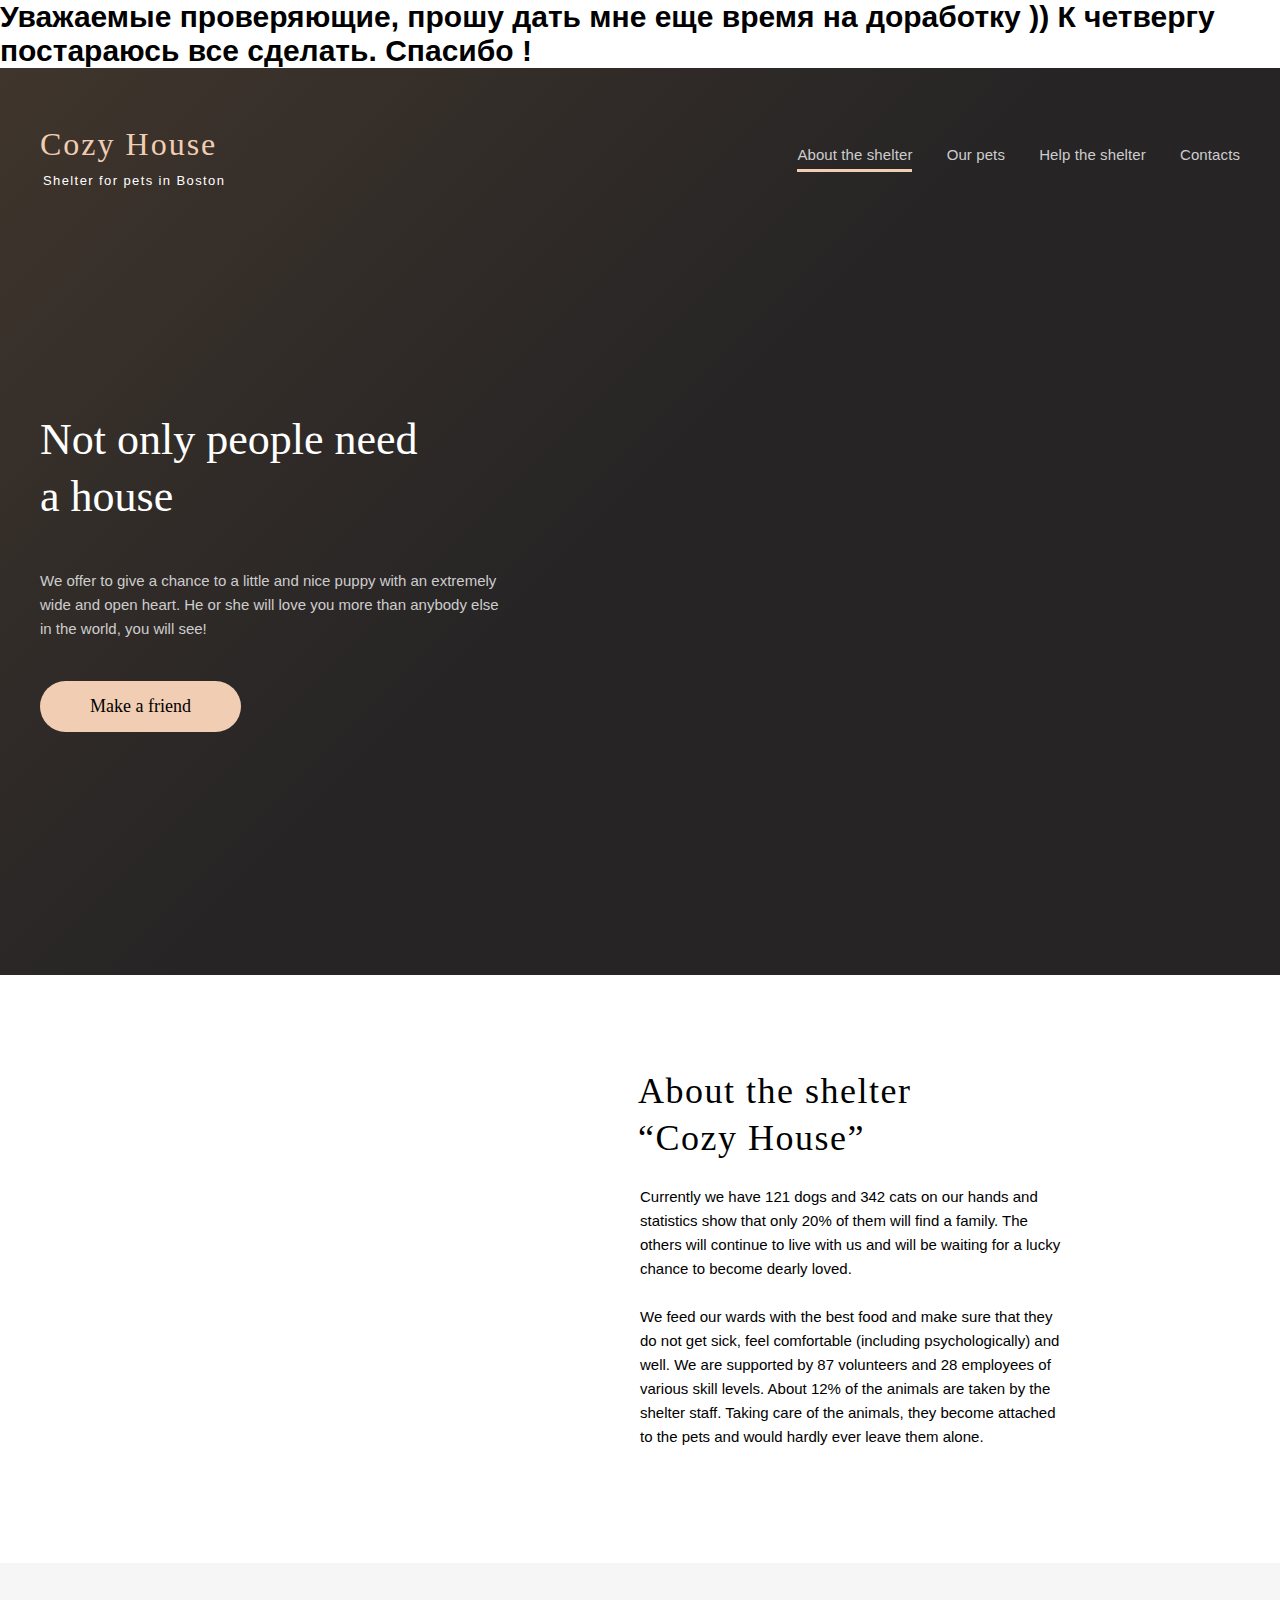
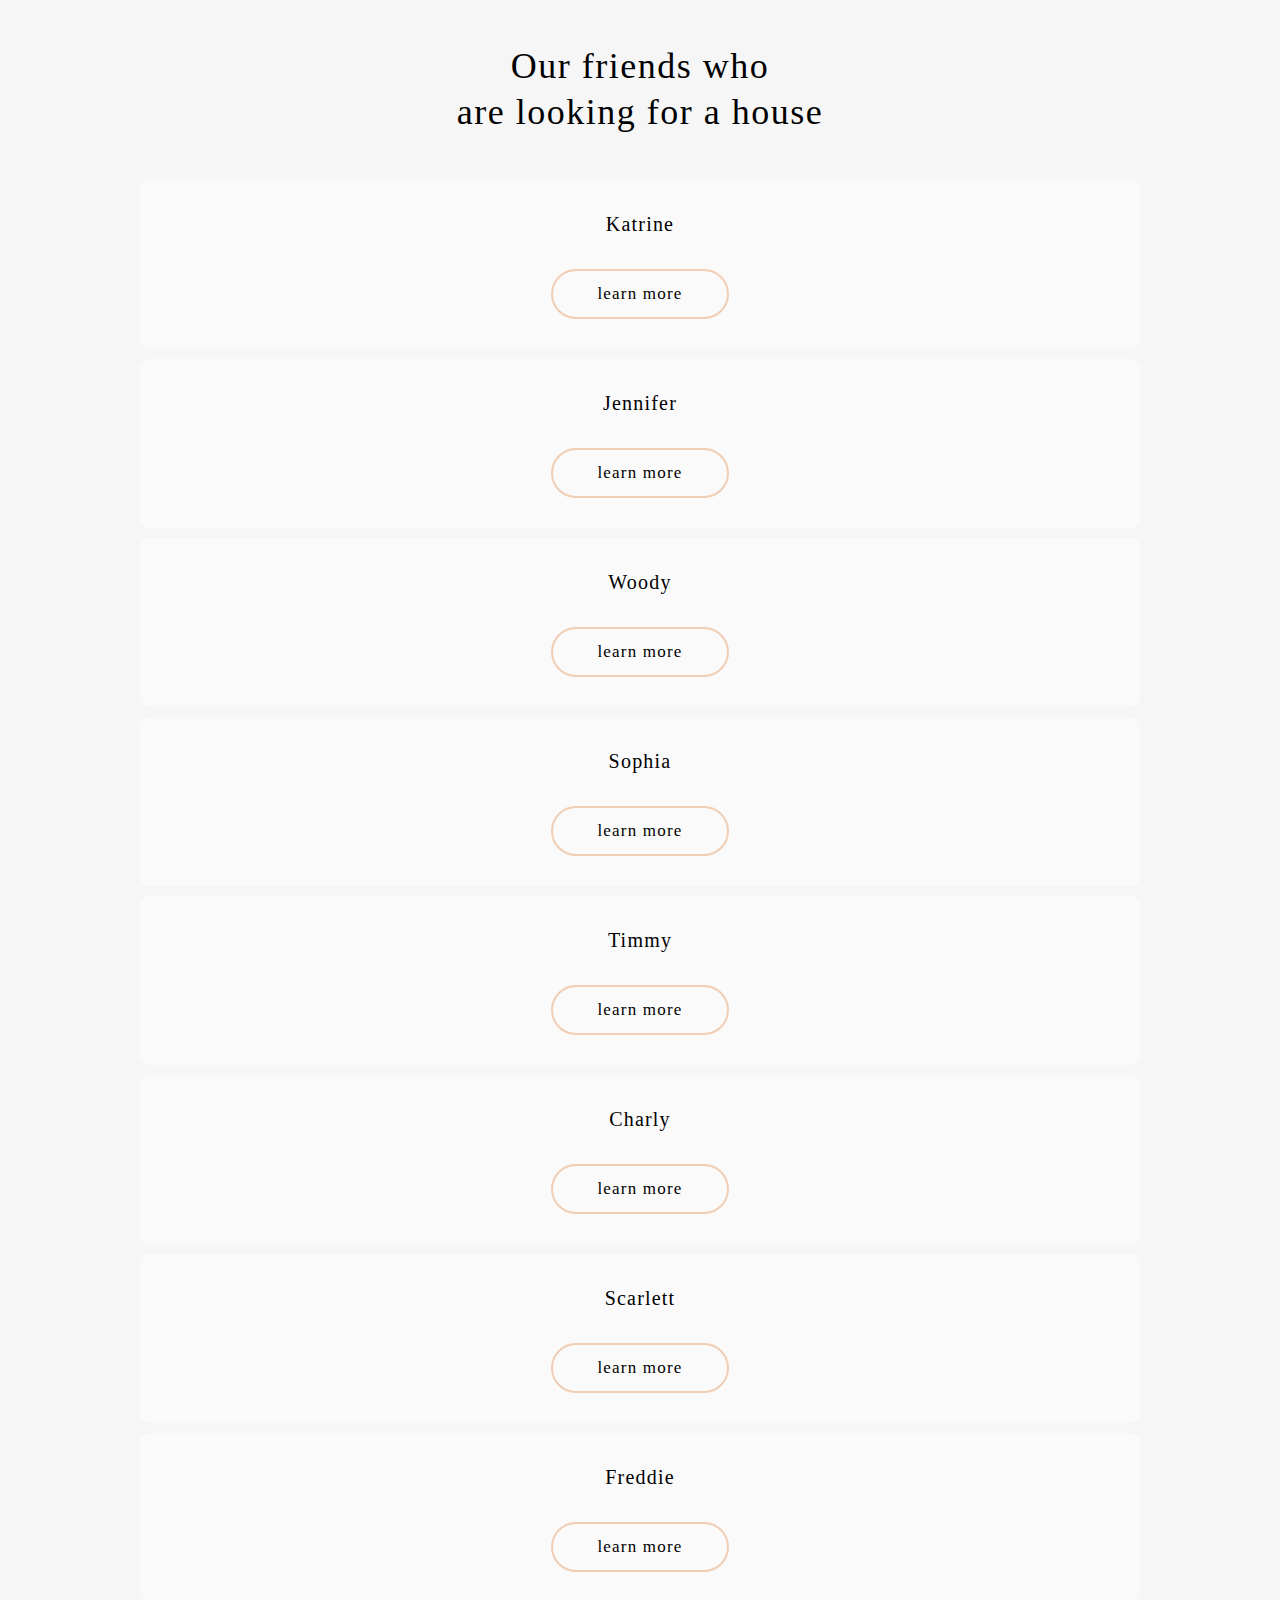
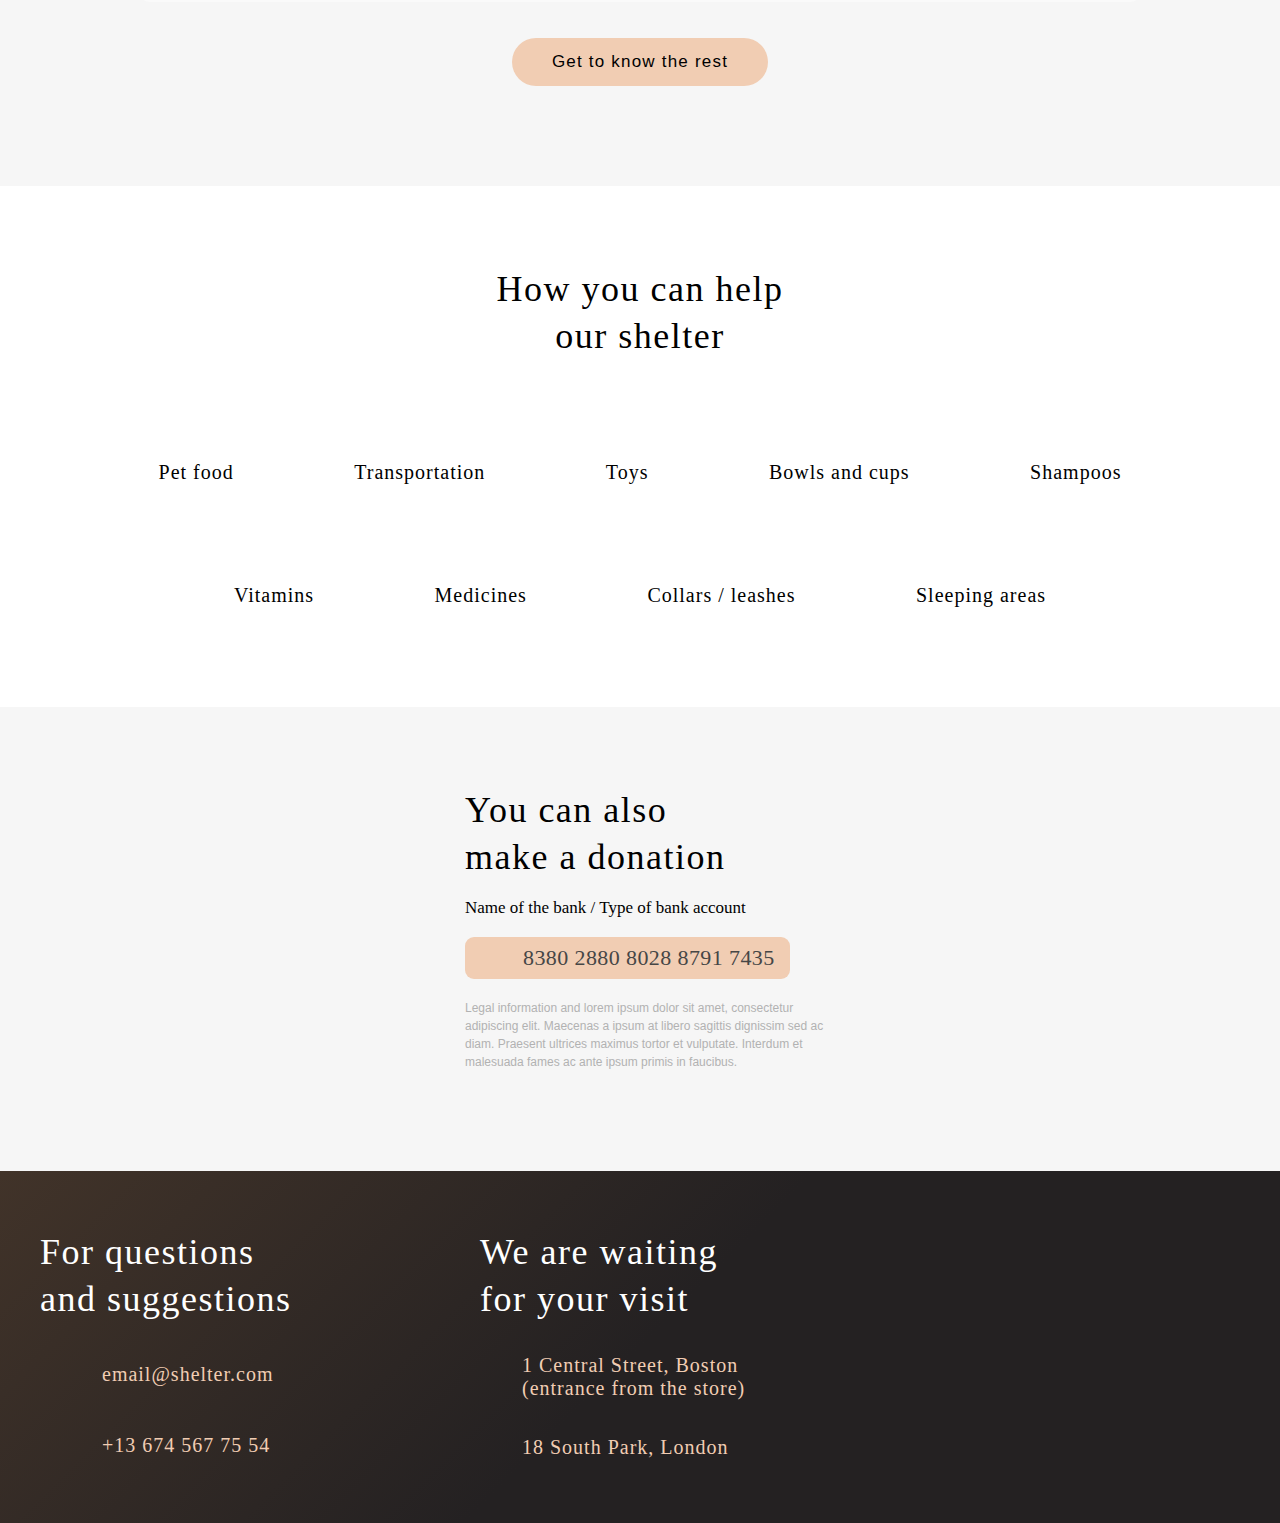
==== commit 4143f755: "Update index.html" ====
--- a/shelter/index.html
+++ b/shelter/index.html
@@ -15,8 +15,8 @@
     <meta name="HandheldFriendly" content="true" />
     <!-- Mobile end-->
 
-    <link rel="stylesheet" href="css/style.css">
-    <link rel="stylesheet" href="css/media.css">
+    <link rel="stylesheet" href="css/style.css?v1.1">
+    <link rel="stylesheet" href="css/media.css?v1.1">
     <link rel="shortcut icon" href="favicon.ico" type="image/x-icon">
 
     <script src="https://ajax.googleapis.com/ajax/libs/jquery/3.6.0/jquery.min.js"></script>
@@ -28,7 +28,8 @@
 
     
 </head>
-<body>
+<body> 
+    <h1>Уважаемые проверяющие, прошу дать мне еще время на доработку )) К четвергу постараюсь все сделать. Спасибо !</h1>
     <header>
         <div class="main">
             <a href="index.html" class="logo">          
@@ -51,7 +52,7 @@
             <div class="my-header-cont">                               
                 <h1>Not only people need a house</h1>
                 <p>We offer to give a chance to a little and nice puppy with an extremely wide and open heart. He or she will love you more than anybody else in the world, you will see!</p>
-                <a href="index.html#friends">Make a friend</a>
+                <a href="#friends">Make a friend</a>
             </div>
         </div>
     </div>
@@ -324,4 +325,4 @@
 
     
 </body>
-</html>+</html>
--- a/shelter/css/media.css
+++ b/shelter/css/media.css
@@ -207,6 +207,7 @@
     .friends-page {
         text-align: center;
         padding-bottom: 80px;
+        margin-top:120px;
     }
 
     .friends-page h3 {
@@ -235,6 +236,14 @@
         display: none
     }
 
+    .header-2 {
+        position:fixed;
+        padding:30px 30px;
+        background:#fff;
+        left:0; right:0; top:0;
+        margin:0;
+    }
+
 }
 
 @media (max-width:767px) {
@@ -254,9 +263,6 @@
     }
 
 
-    header nav {
-        display: none;
-    }
 
     .my-header {
         padding: 80px 10px 0px 10px;
@@ -291,6 +297,8 @@
 
     .my-header-cont p {
         text-align: center;
+        max-width:300px;
+        margin:0 auto 40px auto;
     }
 
     .my-header-cont a {
@@ -492,7 +500,33 @@
     .block-pets:nth-child(+n+4) {
         display: none
     }
+
+    /* ------ OPEN MENU -------*/
+    body.hide {overflow:hidden;}
     
+    nav {
+        position:fixed; background:#292929;
+        top:-50px; right:-364px; bottom:0;
+        width:260px;
+        min-height:100vh;
+        padding:30px;
+        align-items:center; 
+        display:flex;
+        transition: all 0.3s;
+}
+    .open-menu {
+         right:0px;
+    }
+    nav ul {
+        margin-top:120px;
+    }
+    nav ul li {display:block; width:100%; text-align:center;
+              margin:0 0 60px 0 !important;
+               font-size:32px;
+              }
+    .header-2 nav ul li a {color:#fff;}
+    
+   
     /* ------ PAGINATE -------*/
 .paginate {
     gap: 7px;  
@@ -501,6 +535,11 @@
 #nav-toggle {
     display:block !important;
 }
+
+.header-2 {
+  padding:30px 10px;
+}
+   
 
 }
 
@@ -535,6 +574,13 @@
     background: #000000 !important;
 }
 
+.header-2 #nav-toggle.active span,
+.header-2 #nav-toggle.active span:before,
+.header-2 #nav-toggle.active span:after {
+    background: #ffffff !important;
+}
+
+
 #nav-toggle span:before {
     top: -10px;
 }
@@ -547,4 +593,10 @@
 #nav-toggle span:before,
 #nav-toggle span:after {
     transition: all 200ms ease-in-out;
-}+}
+
+
+#nav-toggle.active {
+    transform: rotate(-90deg); 
+}
+
